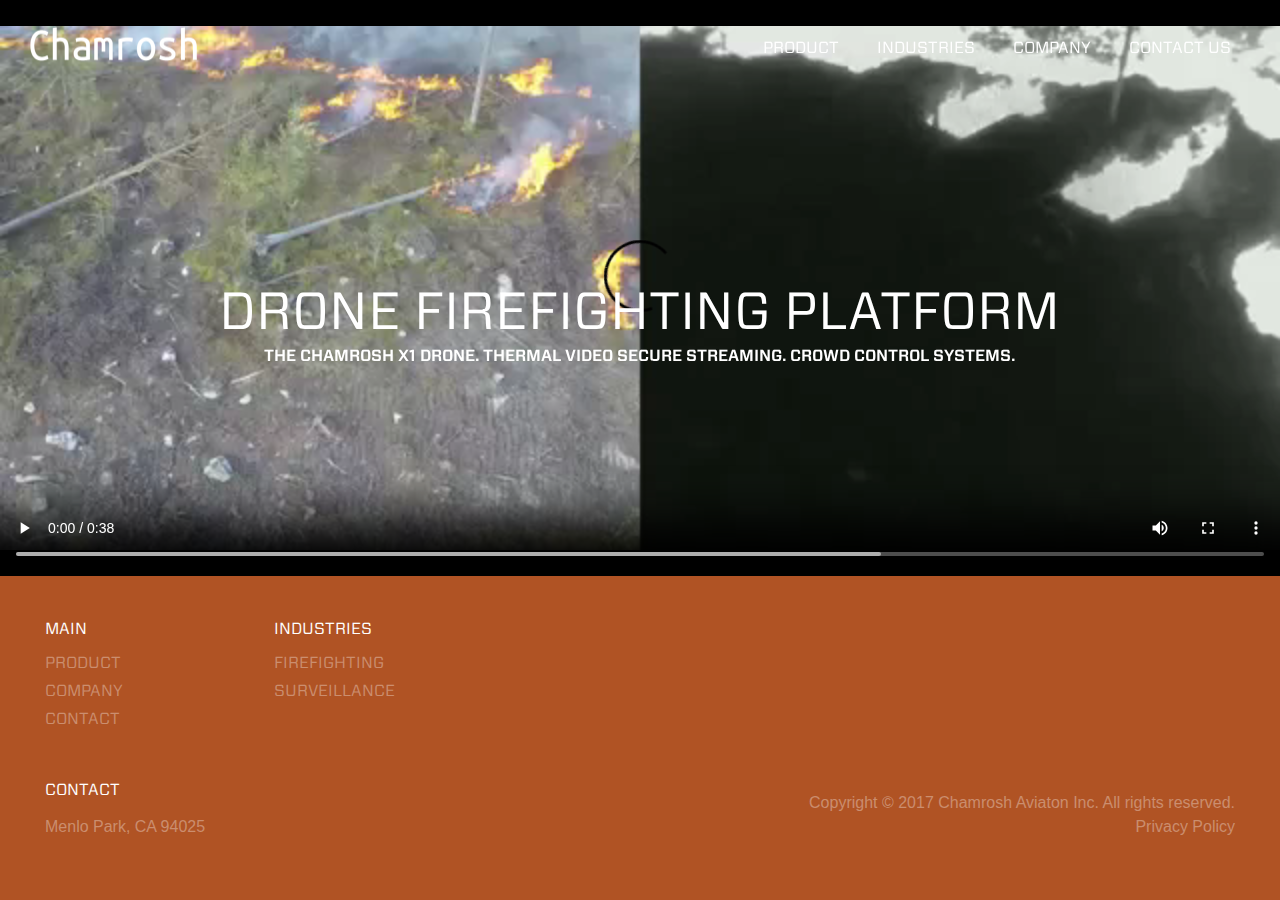
==== firefighting.html @ 36bedeb4 "added new pages" ====
<!DOCTYPE html>

<html class="" lang="en"><head><meta http-equiv="Content-Type" content="text/html; charset=UTF-8">


    <meta http-equiv="x-ua-compatible" content="ie=edge">
    <meta name="viewport" content="width=device-width, initial-scale=1.0">
    <!-- BEGIN SEOmatic rendered SEO Meta -->

    <title>Chamrosh Aviation</title>

    <!-- Standard SEO -->


    <meta name="referrer" content="always">
    <meta name="robots" content="all">
    <meta name="description" content="Chamrosh Aviation is creating leading drone systems and autonomous platforms.">
    <meta name="generator" content="SEOmatic">
    <link rel="canonical" href="http://chamrosh.io/">
    <meta name="geo.region" content="CA">
    <meta name="geo.placename" content="Chamrosh">

    <!-- Dublin Core basic info -->

    <meta name="dcterms.Identifier" content="http://chamrosh.io/">
    <meta name="dcterms.Format" content="text/html">
    <meta name="dcterms.Relation" content="Chamrosh">
    <meta name="dcterms.Language" content="en">
    <meta name="dcterms.Publisher" content="Chamrosh">
    <meta name="dcterms.Type" content="text/html">
    <meta name="dcterms.Coverage" content="http://chamrosh.io/">
    <meta name="dcterms.Rights" content="Copyright ©2017 Chamrosh.">
    <meta name="dcterms.Title" content="Chamrosh Aviation">
    <meta name="dcterms.Subject" content="">
    <meta name="dcterms.Contributor" content="Chamrosh">
    <meta name="dcterms.Date" content="2017-04-12">
    <meta name="dcterms.Description" content="Chamrosh Aviation is creating leading drone systems and autonomous platforms.">

    <!-- Facebook OpenGraph -->

    <meta property="fb:profile_id" content="">
    <meta property="og:type" content="website">
    <meta property="og:locale" content="en_us">
    <meta property="og:url" content="http://chamrosh.io/">
    <meta property="og:title" content="Chamrosh Aviation">
    <meta property="og:description" content="Chamrosh Aviation is creating leading drone systems and autonomous platforms.">
    <meta property="og:site_name" content="Chamrosh">
    <!-- <meta property="og:see_also" content="https://twitter.com/chamrosh">  add social media content -->

    <!-- Twitter Card -->
    <meta name="twitter:card" content="summary">
    <meta name="twitter:site" content="@chamroshaviation">
    <meta name="twitter:title" content="Chamrosh Aviation">
    <meta name="twitter:description" content="Chamrosh Aviation is creating leading drone systems and autonomous platforms.">




    <!-- END SEOmatic rendered SEO Meta -->
    <title>Chamrosh Aviation</title>
    <link rel="home" href="http://chamrosh.io/">
    <link rel="stylesheet" type="text/css" href="src/fonts.css">
    <link rel="stylesheet" href="src/site.css">




<body class="page-" cz-shortcut-listen="true" data-whatinput="mouse">
<div id="container" class="row">
    <div class="off-canvas-wrapper">
        <div class="off-canvas-wrapper-inner" data-off-canvas-wrapper="">

            <div class="off-canvas position-right" id="sidemenu" data-off-canvas="rfrmo5-off-canvas" data-position="right" aria-hidden="true">

                <button class="close-button" aria-label="Close menu" type="button" data-close="">
                    <span aria-hidden="true">×</span>
                </button>
                <ul class="vertical menu">
                    <li>
                        <a href="product.html">Product</a>
                    </li>
                    <li>
                        <a href="#">Industries</a>
                        <ul class="nested vertical menu">
                            <li>
                                <a href="firefighting.html">Firefighting</a>
                            </li>
                            <li>
                                <a href="#">Surveillance</a>
                            </li>
                        </ul>
                    </li>
                    <li>
                        <a href="#">Company</a>
                        <ul class="nested vertical menu">
                            <li>
                                <a href="team.html">Team</a>
                            </li>
                        </ul>
                    </li>
                    <li>
                        <a href="#">Contact Us</a>
                    </li>
                </ul>
            </div>

            <div class="off-canvas-content" data-off-canvas-content="">
                <div style="width: 100%; height: 576px; position: absolute; background-color: black" >
                    <video width="100%" height="100%" autoplay loop controls>
                        <source src="Pictures/forestvid.webm" type="video/webm">
                        Your browser does not support the video tag.
                    </video>
                </div>
                <header class="small-12 columns" style="">
                    <div id="topbar" class="row medium-collapse align-middle">
                        <div class="columns shrink">
                            <h1><a href="index.html">Chamrosh</a></h1>
                        </div>
                        <div class="columns">
                            <ul id="mainnav" class="horizontal menu align-right">
                                <li class="2 ">
                                    <a href="product.html">Product</a>
                                </li>
                                <li class="2 submenu">
                                    <a href="#">Industries</a>
                                    <ul class="dropdown menu vertical">
                                        <li class="2">
                                            <a href="firefighting.html">Firefighting</a>
                                        </li>
                                        <li class="2">
                                            <a href="#">Surveillance</a>
                                        </li>
                                    </ul>
                                </li>
                                <li class="2 submenu">
                                    <a href="#">Company</a>
                                    <ul class="dropdown menu vertical">
                                        <li class="2">
                                            <a href="team.html">Team</a>
                                        </li>
                                    </ul>
                                </li>
                                <li class="2">
                                    <a href="#">Contact Us</a>
                                </li>
                            </ul>
                            <button id="sidemenu-toggle" class="menu-icon float-right" data-open="sidemenu" type="button" aria-expanded="false" aria-controls="sidemenu"></button>
                        </div>
                    </div>
                    <div id="masthead" class="row align-middle home">
                        <div class="large-10 large-offset-1 columns">
                            <h2 class="text-center">Drone Firefighting Platform</h2>
                            <p class="text-center">The Chamrosh X1 Drone. Thermal Video Secure Streaming. Crowd Control Systems.</p>

                        </div>
                    </div>
                </header>


                <footer class="row small-12 columns" style="background-color: #B05324 !important">
                    <div class="row align-justify">
                        <div class="columns large-9 medium-12 small-12">
                            <div class="row">

                                <ul class="navcolumn large-3 medium-4 small-12 columns"><li>Main</li>
                                    <ul>
                                        <li><a href="product.html">Product</a>
                                        </li>
                                        <li><a href="team.html">Company</a>
                                        </li>
                                        <li><a href="#">Contact</a>
                                        </li>
                                    </ul>
                                </ul>
                                <ul class="navcolumn large-3 medium-4 small-12 columns"><li>Industries</li>
                                    <ul>

                                        <li><a href="#">Firefighting</a>
                                        </li>
                                        <li><a href="#">Surveillance</a>
                                        </li>
                                    </ul>
                                </ul>
                            </div>
                        </div>
                    </div>
                    <div class="row rowbottom align-justify">
                        <div class="columns large-6 medium-12 small-12">
                            <h4>Contact</h4>
                            <p>Menlo Park, CA 94025<br>
                            </p></div>
                        <div class="columns large-6 medium-12 small-12 align-self-bottom">
                            <p class="copyright">Copyright © 2017 Chamrosh Aviaton Inc. All rights reserved.</p>
                            <p class="privacy"><a href="#">Privacy Policy</a></p>
                        </div>
                    </div>
                </footer>
                <div class="js-off-canvas-exit"></div></div>

        </div>
    </div>
</div>

<script src="src/site-min.js"></script><div class="full reveal videomodal without-overlay" id="video-home" data-reveal="ln15yv-reveal" role="dialog" aria-hidden="true" data-yeti-box="video-home" data-resize="video-home" data-events="resize" style="top: 0px; left: 0px; margin: 0px;">
    <div class="flex-video widescreen">
        <iframe src="src/saved_resource.html" frameborder="0" allowfullscreen="true" allowscriptaccess="true" width="560" height="315" class="hdvideo"></iframe>
    </div>
    <button class="close-button" data-close="" aria-label="Close reveal" type="button">
        <span aria-hidden="true">×</span>
    </button>
</div>
<script>
    $(document).ready(function(){
        $('.flexslider')
                .fitVids()
                .flexslider({
                    animation: "slide",
                    smoothHeight: true
                });
    });
</script>
---- src/fonts.css ----
/*
	Copyright (C) 2011-2016 Hoefler & Co.
	This software is the property of Hoefler & Co. (H&Co).
	Your right to access and use this software is subject to the
	applicable License Agreement, or Terms of Service, that exists
	between you and H&Co. If no such agreement exists, you may not
	access or use this software for any purpose.
	This software may only be hosted at the locations specified in
	the applicable License Agreement or Terms of Service, and only
	for the purposes expressly set forth therein. You may not copy,
	modify, convert, create derivative works from or distribute this
	software in any way, or make it accessible to any third party,
	without first obtaining the written permission of H&Co.
	For more information, please visit us at http://typography.com.
	284584-105489-20160615
*/

@font-face{ font-family: "Forza SSm A"; src: url([data-uri]); font-weight:300; font-style:normal; } @font-face{ font-family: "Forza SSm B"; src: url([data-uri]); font-weight:300; font-style:normal; } @font-face{ font-family: "Forza SSm A"; src: url([data-uri]); font-weight:300; font-style:italic; } @font-face{ font-family: "Forza SSm B"; src: url([data-uri]); font-weight:300; font-style:italic; } @font-face{ font-family: "Forza SSm A"; src: url([data-uri]); font-weight:400; font-style:normal; } @font-face{ font-family: "Forza SSm B"; src: url([data-uri]); font-weight:400; font-style:normal; } @font-face{ font-family: "Forza SSm A"; src: url([data-uri]); font-weight:400; font-style:italic; } @font-face{ font-family: "Forza SSm B"; src: url([data-uri]); font-weight:400; font-style:italic; } @font-face{ font-family: "Forza SSm A"; src: url([data-uri]); font-weight:700; font-style:normal; } @font-face{ font-family: "Forza SSm B"; src: url([data-uri]); font-weight:700; font-style:normal; } @font-face{ font-family: "Forza SSm A"; src: url([data-uri]); font-weight:700; font-style:italic; } @font-face{ font-family: "Forza SSm B"; src: url([data-uri]); font-weight:700; font-style:italic; }
---- src/site.css ----
@charset "UTF-8";


/*
 * jQuery FlexSlider v2.6.3
 * http://www.woothemes.com/flexslider/
 *
 * Copyright 2012 WooThemes
 * Free to use under the GPLv2 and later license.
 * http://www.gnu.org/licenses/gpl-2.0.html
 *
 * Contributing author: Tyler Smith (@mbmufffin)
 *
 */
/* ====================================================================================================================
 * FONT-FACE
 * ====================================================================================================================*/
@font-face {
  font-family: 'flexslider-icon';
  src: url('../fonts/flexslider-icon.eot');
  src: url('../fonts/flexslider-icon.eot?#iefix') format('embedded-opentype'), url('../fonts/flexslider-icon.woff') format('woff'), url('../fonts/flexslider-icon.ttf') format('truetype'), url('../fonts/flexslider-icon.svg#flexslider-icon') format('svg');
  font-weight: normal;
  font-style: normal;
}
/* ====================================================================================================================
 * RESETS
 * ====================================================================================================================*/
.flex-container a:hover,
.flex-slider a:hover {
  outline: none;
}
.slides,
.slides > li,
.flex-control-nav,
.flex-direction-nav {
  margin: 0;
  padding: 0;
  list-style: none;
}
.flex-pauseplay span {
  text-transform: capitalize;
}
/* ====================================================================================================================
 * BASE STYLES
 * ====================================================================================================================*/
.flexslider {
  margin: 0;
  padding: 0;
}
.flexslider .slides > li {
  display: none;
  -webkit-backface-visibility: hidden;
  position:relative;
}
.flexslider .slides img {
  width: 100%;
  display: block;
}
.flexslider .slides:after {
  content: "\0020";
  display: block;
  clear: both;
  visibility: hidden;
  line-height: 0;
  height: 0;
}
html[xmlns] .flexslider .slides {
  display: block;
}
* html .flexslider .slides {
  height: 1%;
}
.no-js .flexslider .slides > li:first-child {
  display: block;
}
/* ====================================================================================================================
 * DEFAULT THEME
 * ====================================================================================================================*/
.flexslider {
  width:100%;
  position: relative;
  zoom: 1;
}
.flexslider .slides {
  zoom: 1;
}
.flexslider .slides img {
  height: auto;
  -moz-user-select: none;
}
.flex-viewport {
  max-height: 2000px;
  -webkit-transition: all 1s ease;
  -moz-transition: all 1s ease;
  -ms-transition: all 1s ease;
  -o-transition: all 1s ease;
  transition: all 1s ease;
}
.loading .flex-viewport {
  max-height: 300px;
}
.carousel li {
  margin-right: 5px;
}
.flex-direction-nav {
  *height: 0;
}
.flex-direction-nav a {
  text-decoration: none;
  display: block;
  width: 40px;
  height: 40px;
  margin: -20px 0 0;
  position: absolute;
  top: 50%;
  z-index: 10;
  overflow: hidden;
  opacity: 0;
  cursor: pointer;
  color: rgba(0, 0, 0, 0.8);
  text-shadow: 1px 1px 0 rgba(255, 255, 255, 0.3);
  -webkit-transition: all 0.3s ease-in-out;
  -moz-transition: all 0.3s ease-in-out;
  -ms-transition: all 0.3s ease-in-out;
  -o-transition: all 0.3s ease-in-out;
  transition: all 0.3s ease-in-out;
  padding:3px 0 0;
}
.flex-direction-nav a:before {
  font-family: "flexslider-icon";
  font-size: 40px;
  display: inline-block;
  content: '\f001';
  color: rgba(0, 0, 0, 0.8);
  text-shadow: 1px 1px 0 rgba(255, 255, 255, 0.3);
}
.flex-direction-nav a.flex-next:before {
  content: '\f002';
}
.flex-direction-nav .flex-prev {
  left:10px;
}
.flex-direction-nav .flex-next {
  right:10px;
  text-align: right;
}
.flexslider:hover .flex-direction-nav .flex-prev {
  opacity: 0.7;
  left: 10px;
}
.flexslider:hover .flex-direction-nav .flex-prev:hover {
  opacity: 1;
}
.flexslider:hover .flex-direction-nav .flex-next {
  opacity: 0.7;
  right: 10px;
}
.flexslider:hover .flex-direction-nav .flex-next:hover {
  opacity: 1;
}
.flex-direction-nav .flex-disabled {
  opacity: 0!important;
  filter: alpha(opacity=0);
  cursor: default;
  z-index: -1;
}
.flex-pauseplay a {
  display: block;
  width: 20px;
  height: 20px;
  position: absolute;
  bottom: 5px;
  left: 10px;
  opacity: 0.8;
  z-index: 10;
  overflow: hidden;
  cursor: pointer;
  color: #000;
}
.flex-pauseplay a:before {
  font-family: "flexslider-icon";
  font-size: 20px;
  display: inline-block;
  content: '\f004';
}
.flex-pauseplay a:hover {
  opacity: 1;
}
.flex-pauseplay a.flex-play:before {
  content: '\f003';
}
.flex-control-nav {
  width: 100%;
  position: absolute;
  bottom: -40px;
  text-align: center;
}
.flex-control-nav li {
  margin: 0 6px;
  display: inline-block;
  zoom: 1;
  *display: inline;
}
.flex-control-paging li a {
  width: 11px;
  height: 11px;
  display: block;
  background: #666;
  background: rgba(0, 0, 0, 0.5);
  cursor: pointer;
  text-indent: -9999px;
  -webkit-box-shadow: inset 0 0 3px rgba(0, 0, 0, 0.3);
  -moz-box-shadow: inset 0 0 3px rgba(0, 0, 0, 0.3);
  -o-box-shadow: inset 0 0 3px rgba(0, 0, 0, 0.3);
  box-shadow: inset 0 0 3px rgba(0, 0, 0, 0.3);
  -webkit-border-radius: 20px;
  -moz-border-radius: 20px;
  border-radius: 20px;
}
.flex-control-paging li a:hover {
  background: #333;
  background: rgba(0, 0, 0, 0.7);
}
.flex-control-paging li a.flex-active {
  background: #000;
  background: rgba(0, 0, 0, 0.9);
  cursor: default;
}
.flex-control-thumbs {
  margin: 5px 0 0;
  position: static;
  overflow: hidden;
}
.flex-control-thumbs li {
  width: 25%;
  float: left;
  margin: 0;
}
.flex-control-thumbs img {
  width: 100%;
  height: auto;
  display: block;
  opacity: .7;
  cursor: pointer;
  -moz-user-select: none;
  -webkit-transition: all 1s ease;
  -moz-transition: all 1s ease;
  -ms-transition: all 1s ease;
  -o-transition: all 1s ease;
  transition: all 1s ease;
}
.flex-control-thumbs img:hover {
  opacity: 1;
}
.flex-control-thumbs .flex-active {
  opacity: 1;
  cursor: default;
}
/* ====================================================================================================================
 * RESPONSIVE
 * ====================================================================================================================*/
@media screen and (max-width: 860px) {
  .flex-direction-nav .flex-prev {
    opacity: 1;
    left: 10px;
  }
  .flex-direction-nav .flex-next {
    opacity: 1;
    right: 10px;
  }
}



/** Foundation for Sites by ZURB Version 6.2.3 foundation.zurb.com Licensed under MIT Open Source */
/*! normalize.css v3.0.3 | MIT License | github.com/necolas/normalize.css */
/** 1. Set default font family to sans-serif. 2. Prevent iOS and IE text size adjust after device orientation change, without disabling user zoom. */
html { font-family: sans-serif; /* 1 */ -ms-text-size-adjust: 100%; /* 2 */ -webkit-text-size-adjust: 100%; /* 2 */ }

/** Remove default margin. */
body { margin: 0; }

/* HTML5 display definitions ========================================================================== */
/** Correct `block` display not defined for any HTML5 element in IE 8/9. Correct `block` display not defined for `details` or `summary` in IE 10/11 and Firefox. Correct `block` display not defined for `main` in IE 11. */
article, aside, details, figcaption, figure, footer, header, hgroup, main, menu, nav, section, summary { display: block; }

/** 1. Correct `inline-block` display not defined in IE 8/9. 2. Normalize vertical alignment of `progress` in Chrome, Firefox, and Opera. */
audio, canvas, progress, video { display: inline-block; /* 1 */ vertical-align: baseline; /* 2 */ }

/** Prevent modern browsers from displaying `audio` without controls. Remove excess height in iOS 5 devices. */
audio:not([controls]) { display: none; height: 0; }

/** Address `[hidden]` styling not present in IE 8/9/10. Hide the `template` element in IE 8/9/10/11, Safari, and Firefox < 22. */
[hidden], template { display: none; }

/* Links ========================================================================== */
/** Remove the gray background color from active links in IE 10. */
a { background-color: transparent; }

/** Improve readability of focused elements when they are also in an active/hover state. */
a:active, a:hover { outline: 0; }

/* Text-level semantics ========================================================================== */
/** Address styling not present in IE 8/9/10/11, Safari, and Chrome. */
abbr[title] { border-bottom: 1px dotted; }

/** Address style set to `bolder` in Firefox 4+, Safari, and Chrome. */
b, strong { font-weight: bold; }

/** Address styling not present in Safari and Chrome. */
dfn { font-style: italic; }

/** Address variable `h1` font-size and margin within `section` and `article` contexts in Firefox 4+, Safari, and Chrome. */
h1 { font-size: 2em; margin: 0.67em 0; }

/** Address styling not present in IE 8/9. */
mark { background: #ff0; color: #000; }

/** Address inconsistent and variable font size in all browsers. */
small { font-size: 80%; }

/** Prevent `sub` and `sup` affecting `line-height` in all browsers. */
sub, sup { font-size: 75%; line-height: 0; position: relative; vertical-align: baseline; }

sup { top: -0.5em; }

sub { bottom: -0.25em; }

/* Embedded content ========================================================================== */
/** Remove border when inside `a` element in IE 8/9/10. */
img { border: 0; }

/** Correct overflow not hidden in IE 9/10/11. */
svg:not(:root) { overflow: hidden; }

/* Grouping content ========================================================================== */
/** Address margin not present in IE 8/9 and Safari. */
figure { margin: 1em 40px; }

/** Address differences between Firefox and other browsers. */
hr { box-sizing: content-box; height: 0; }

/** Contain overflow in all browsers. */
pre { overflow: auto; }

/** Address odd `em`-unit font size rendering in all browsers. */
code, kbd, pre, samp { font-family: monospace, monospace; font-size: 1em; }

/* Forms ========================================================================== */
/** Known limitation: by default, Chrome and Safari on OS X allow very limited styling of `select`, unless a `border` property is set. */
/** 1. Correct color not being inherited. Known issue: affects color of disabled elements. 2. Correct font properties not being inherited. 3. Address margins set differently in Firefox 4+, Safari, and Chrome. */
button, input, optgroup, select, textarea { color: inherit; /* 1 */ font: inherit; /* 2 */ margin: 0; /* 3 */ }

/** Address `overflow` set to `hidden` in IE 8/9/10/11. */
button { overflow: visible; }

/** Address inconsistent `text-transform` inheritance for `button` and `select`. All other form control elements do not inherit `text-transform` values. Correct `button` style inheritance in Firefox, IE 8/9/10/11, and Opera. Correct `select` style inheritance in Firefox. */
button, select { text-transform: none; }

/** 1. Avoid the WebKit bug in Android 4.0.* where (2) destroys native `audio` and `video` controls. 2. Correct inability to style clickable `input` types in iOS. 3. Improve usability and consistency of cursor style between image-type `input` and others. */
button, html input[type="button"], input[type="reset"], input[type="submit"] { -webkit-appearance: button; /* 2 */ cursor: pointer; /* 3 */ }

/** Re-set default cursor for disabled elements. */
button[disabled], html input[disabled] { cursor: not-allowed; }

/** Remove inner padding and border in Firefox 4+. */
button::-moz-focus-inner, input::-moz-focus-inner { border: 0; padding: 0; }

/** Address Firefox 4+ setting `line-height` on `input` using `!important` in the UA stylesheet. */
input { line-height: normal; }

/** It's recommended that you don't attempt to style these elements. Firefox's implementation doesn't respect box-sizing, padding, or width.  1. Address box sizing set to `content-box` in IE 8/9/10. 2. Remove excess padding in IE 8/9/10. */
input[type="checkbox"], input[type="radio"] { box-sizing: border-box; /* 1 */ padding: 0; /* 2 */ }

/** Fix the cursor style for Chrome's increment/decrement buttons. For certain `font-size` values of the `input`, it causes the cursor style of the decrement button to change from `default` to `text`. */
input[type="number"]::-webkit-inner-spin-button, input[type="number"]::-webkit-outer-spin-button { height: auto; }

/** 1. Address `appearance` set to `searchfield` in Safari and Chrome. 2. Address `box-sizing` set to `border-box` in Safari and Chrome. */
input[type="search"] { -webkit-appearance: textfield; /* 1 */ box-sizing: content-box; /* 2 */ }

/** Remove inner padding and search cancel button in Safari and Chrome on OS X. Safari (but not Chrome) clips the cancel button when the search input has padding (and `textfield` appearance). */
input[type="search"]::-webkit-search-cancel-button, input[type="search"]::-webkit-search-decoration { -webkit-appearance: none; }

/** Define consistent border, margin, and padding. [NOTE] We don't enable this ruleset in Foundation, because we want the <fieldset> element to have plain styling. */
/* fieldset { border: 1px solid #c0c0c0; margin: 0 2px; padding: 0.35em 0.625em 0.75em; } */
/** 1. Correct `color` not being inherited in IE 8/9/10/11. 2. Remove padding so people aren't caught out if they zero out fieldsets. */
legend { border: 0; /* 1 */ padding: 0; /* 2 */ }

/** Remove default vertical scrollbar in IE 8/9/10/11. */
textarea { overflow: auto; }

/** Don't inherit the `font-weight` (applied by a rule above). NOTE: the default cannot safely be changed in Chrome and Safari on OS X. */
optgroup { font-weight: bold; }

/* Tables ========================================================================== */
/** Remove most spacing between table cells. */
table { border-collapse: collapse; border-spacing: 0; }

td, th { padding: 0; }

.foundation-mq { font-family: "small=0em&medium=40em&large=64em&xlarge=75em&xxlarge=90em"; }

html { font-size: 100%; box-sizing: border-box; }

*, *::before, *::after { box-sizing: inherit; }

body { padding: 0; margin: 0; font-family: "Helvetica Neue", Helvetica, Roboto, Arial, sans-serif; font-weight: normal; line-height: 1.5; color: #0a0a0a; background: #fefefe; -webkit-font-smoothing: antialiased; -moz-osx-font-smoothing: grayscale; }

img { max-width: 100%; height: auto; -ms-interpolation-mode: bicubic; display: inline-block; vertical-align: middle; }

textarea { height: auto; min-height: 50px; border-radius: 0; }

select { width: 100%; border-radius: 0; }

#map_canvas img, #map_canvas embed, #map_canvas object, .map_canvas img, .map_canvas embed, .map_canvas object, .mqa-display img, .mqa-display embed, .mqa-display object { max-width: none !important; }

button { -webkit-appearance: none; -moz-appearance: none; background: transparent; padding: 0; border: 0; border-radius: 0; line-height: 1; }

[data-whatinput='mouse'] button { outline: 0; }

.is-visible { display: block !important; }

.is-hidden { display: none !important; }

div, dl, dt, dd, ul, ol, li, h1, h2, h3, h4, h5, h6, pre, form, p, blockquote, th, td { margin: 0; padding: 0; }

p { font-size: inherit; line-height: 1.6; margin-bottom: 1rem; text-rendering: optimizeLegibility; }

em, i { font-style: italic; line-height: inherit; }

strong, b { font-weight: bold; line-height: inherit; }

small { font-size: 80%; line-height: inherit; }

h1, h2, h3, h4, h5, h6 { font-family: "Helvetica Neue", Helvetica, Roboto, Arial, sans-serif; font-weight: normal; font-style: normal; color: inherit; text-rendering: optimizeLegibility; margin-top: 0; margin-bottom: 0.5rem; line-height: 1.4; }

h1 small, h2 small, h3 small, h4 small, h5 small, h6 small { color: #cacaca; line-height: 0; }

h1 { font-size: 1.5rem; }

h2 { font-size: 1.25rem; }

h3 { font-size: 1.1875rem; }

h4 { font-size: 1.125rem; }

h5 { font-size: 1.0625rem; }

h6 { font-size: 1rem; }

@media screen and (min-width: 40em) { h1 { font-size: 3rem; }
  h2 { font-size: 2.5rem; }
  h3 { font-size: 1.9375rem; }
  h4 { font-size: 1.5625rem; }
  h5 { font-size: 1.25rem; }
  h6 { font-size: 1rem; } }
a { color: #2ba6cb; text-decoration: none; line-height: inherit; cursor: pointer; }

a:hover, a:focus { color: #258faf; }

a img { border: 0; }

hr { max-width: 62.5rem; height: 0; border-right: 0; border-top: 0; border-bottom: 1px solid #cacaca; border-left: 0; margin: 1.25rem auto; clear: both; }

ul, ol, dl { line-height: 1.6; margin-bottom: 1rem; list-style-position: outside; }

li { font-size: inherit; }

ul { list-style-type: disc; margin-left: 1.25rem; }

ol { margin-left: 1.25rem; }

ul ul, ol ul, ul ol, ol ol { margin-left: 1.25rem; margin-bottom: 0; }

dl { margin-bottom: 1rem; }

dl dt { margin-bottom: 0.3rem; font-weight: bold; }

blockquote { margin: 0 0 1rem; padding: 0.5625rem 1.25rem 0 1.1875rem; border-left: 1px solid #cacaca; }

blockquote, blockquote p { line-height: 1.6; color: #8a8a8a; }

cite { display: block; font-size: 0.8125rem; color: #8a8a8a; }

cite:before { content: '\2014 \0020'; }

abbr { color: #0a0a0a; cursor: help; border-bottom: 1px dotted #0a0a0a; }

code { font-family: Consolas, "Liberation Mono", Courier, monospace; font-weight: normal; color: #0a0a0a; background-color: #e6e6e6; border: 1px solid #cacaca; padding: 0.125rem 0.3125rem 0.0625rem; }

kbd { padding: 0.125rem 0.25rem 0; margin: 0; background-color: #e6e6e6; color: #0a0a0a; font-family: Consolas, "Liberation Mono", Courier, monospace; border-radius: 0; }

.subheader { margin-top: 0.2rem; margin-bottom: 0.5rem; font-weight: normal; line-height: 1.4; color: #8a8a8a; }

.lead { font-size: 125%; line-height: 1.6; }

.stat { font-size: 2.5rem; line-height: 1; }

p + .stat { margin-top: -1rem; }

.no-bullet { margin-left: 0; list-style: none; }

.text-left { text-align: left; }

.text-right { text-align: right; }

.text-center { text-align: center; }

.text-justify { text-align: justify; }

@media screen and (min-width: 40em) { .medium-text-left { text-align: left; }
  .medium-text-right { text-align: right; }
  .medium-text-center { text-align: center; }
  .medium-text-justify { text-align: justify; } }
@media screen and (min-width: 64em) { .large-text-left { text-align: left; }
  .large-text-right { text-align: right; }
  .large-text-center { text-align: center; }
  .large-text-justify { text-align: justify; } }
.show-for-print { display: none !important; }

@media print { * { background: transparent !important; color: black !important; box-shadow: none !important; text-shadow: none !important; }
  .show-for-print { display: block !important; }
  .hide-for-print { display: none !important; }
  table.show-for-print { display: table !important; }
  thead.show-for-print { display: table-header-group !important; }
  tbody.show-for-print { display: table-row-group !important; }
  tr.show-for-print { display: table-row !important; }
  td.show-for-print { display: table-cell !important; }
  th.show-for-print { display: table-cell !important; }
  a, a:visited { text-decoration: underline; }
  a[href]:after { content: " (" attr(href) ")"; }
  .ir a:after, a[href^='javascript:']:after, a[href^='#']:after { content: ''; }
  abbr[title]:after { content: " (" attr(title) ")"; }
  pre, blockquote { border: 1px solid #8a8a8a; page-break-inside: avoid; }
  thead { display: table-header-group; }
  tr, img { page-break-inside: avoid; }
  img { max-width: 100% !important; }
  @page { margin: 0.5cm; }
  p, h2, h3 { orphans: 3; widows: 3; }
  h2, h3 { page-break-after: avoid; } }
[type='text'], [type='password'], [type='date'], [type='datetime'], [type='datetime-local'], [type='month'], [type='week'], [type='email'], [type='number'], [type='search'], [type='tel'], [type='time'], [type='url'], [type='color'], textarea { display: block; box-sizing: border-box; width: 100%; height: 2.4375rem; padding: 0.5rem; border: 1px solid #cacaca; margin: 0 0 1rem; font-family: inherit; font-size: 1rem; color: #0a0a0a; background-color: #fefefe; box-shadow: inset 0 1px 2px rgba(10, 10, 10, 0.1); border-radius: 0; -webkit-transition: box-shadow 0.5s, border-color 0.25s ease-in-out; transition: box-shadow 0.5s, border-color 0.25s ease-in-out; -webkit-appearance: none; -moz-appearance: none; }

[type='text']:focus, [type='password']:focus, [type='date']:focus, [type='datetime']:focus, [type='datetime-local']:focus, [type='month']:focus, [type='week']:focus, [type='email']:focus, [type='number']:focus, [type='search']:focus, [type='tel']:focus, [type='time']:focus, [type='url']:focus, [type='color']:focus, textarea:focus { border: 1px solid #8a8a8a; background-color: #fefefe; outline: none; box-shadow: 0 0 5px #cacaca; -webkit-transition: box-shadow 0.5s, border-color 0.25s ease-in-out; transition: box-shadow 0.5s, border-color 0.25s ease-in-out; }

textarea { max-width: 100%; }

textarea[rows] { height: auto; }

input::-webkit-input-placeholder, textarea::-webkit-input-placeholder { color: #cacaca; }

input::-moz-placeholder, textarea::-moz-placeholder { color: #cacaca; }

input:-ms-input-placeholder, textarea:-ms-input-placeholder { color: #cacaca; }

input::placeholder, textarea::placeholder { color: #cacaca; }

input:disabled, input[readonly], textarea:disabled, textarea[readonly] { background-color: #e6e6e6; cursor: not-allowed; }

[type='submit'], [type='button'] { border-radius: 0; -webkit-appearance: none; -moz-appearance: none; }

input[type='search'] { box-sizing: border-box; }

[type='file'], [type='checkbox'], [type='radio'] { margin: 0 0 1rem; }

[type='checkbox'] + label, [type='radio'] + label { display: inline-block; margin-left: 0.5rem; margin-right: 1rem; margin-bottom: 0; vertical-align: baseline; }

[type='checkbox'] + label[for], [type='radio'] + label[for] { cursor: pointer; }

label > [type='checkbox'], label > [type='radio'] { margin-right: 0.5rem; }

[type='file'] { width: 100%; }

label { display: block; margin: 0; font-size: 0.875rem; font-weight: normal; line-height: 1.8; color: #0a0a0a; }

label.middle { margin: 0 0 1rem; padding: 0.5625rem 0; }

.help-text { margin-top: -0.5rem; font-size: 0.8125rem; font-style: italic; color: #0a0a0a; }

.input-group { display: -ms-flexbox; display: -webkit-box; display: flex; width: 100%; margin-bottom: 1rem; -ms-flex-align: stretch; -webkit-box-align: stretch; align-items: stretch; }

.input-group > :first-child { border-radius: 0 0 0 0; }

.input-group > :last-child > * { border-radius: 0 0 0 0; }

.input-group-label, .input-group-field, .input-group-button { margin: 0; white-space: nowrap; }

.input-group-label { text-align: center; padding: 0 1rem; background: #e6e6e6; color: #0a0a0a; border: 1px solid #cacaca; white-space: nowrap; -ms-flex: 0 0 auto; -webkit-box-flex: 0; flex: 0 0 auto; display: -ms-flexbox; display: -webkit-box; display: flex; -ms-flex-align: center; -webkit-box-align: center; align-items: center; }

.input-group-label:first-child { border-right: 0; }

.input-group-label:last-child { border-left: 0; }

.input-group-field { border-radius: 0; -ms-flex: 1 1 0px; -webkit-box-flex: 1; flex: 1 1 0px; width: auto; height: auto; }

.input-group-button { padding-top: 0; padding-bottom: 0; text-align: center; -ms-flex: 0 0 auto; -webkit-box-flex: 0; flex: 0 0 auto; }

.input-group-button a, .input-group-button input, .input-group-button button { margin: 0; }

.input-group .input-group-button { display: table-cell; }

fieldset { border: 0; padding: 0; margin: 0; }

legend { margin-bottom: 0.5rem; max-width: 100%; }

.fieldset { border: 1px solid #cacaca; padding: 1.25rem; margin: 1.125rem 0; }

.fieldset legend { background: #fefefe; padding: 0 0.1875rem; margin: 0; margin-left: -0.1875rem; }

select { height: 2.4375rem; padding: 0.5rem; border: 1px solid #cacaca; margin: 0 0 1rem; font-size: 1rem; font-family: inherit; line-height: normal; color: #0a0a0a; background-color: #fefefe; border-radius: 0; -webkit-appearance: none; -moz-appearance: none; background-image: url("data:image/svg+xml;utf8,<svg xmlns='http://www.w3.org/2000/svg' version='1.1' width='32' height='24' viewBox='0 0 32 24'><polygon points='0,0 32,0 16,24' style='fill: rgb%28138, 138, 138%29'></polygon></svg>"); background-size: 9px 6px; background-position: right -1rem center; background-origin: content-box; background-repeat: no-repeat; padding-right: 1.5rem; }

@media screen and (min-width: 0\0) { select { background-image: url("[data-uri]"); } }
select:disabled { background-color: #e6e6e6; cursor: not-allowed; }

select::-ms-expand { display: none; }

select[multiple] { height: auto; background-image: none; }

.is-invalid-input:not(:focus) { background-color: rgba(198, 15, 19, 0.1); border-color: #c60f13; }

.is-invalid-label { color: #c60f13; }

.form-error { display: none; margin-top: -0.5rem; margin-bottom: 1rem; font-size: 0.75rem; font-weight: bold; color: #c60f13; }

.form-error.is-visible { display: block; }

.float-left { float: left !important; }

.float-right { float: right !important; }

.float-center { display: block; margin-left: auto; margin-right: auto; }

.clearfix::before, .clearfix::after { content: ' '; display: table; -ms-flex-preferred-size: 0; flex-basis: 0; -ms-flex-order: 1; -webkit-box-ordinal-group: 2; order: 1; }

.clearfix::after { clear: both; }

.hide { display: none !important; }

.invisible { visibility: hidden; }

@media screen and (max-width: 39.9375em) { .hide-for-small-only { display: none !important; } }
@media screen and (max-width: 0em), screen and (min-width: 40em) { .show-for-small-only { display: none !important; } }
@media screen and (min-width: 40em) { .hide-for-medium { display: none !important; } }
@media screen and (max-width: 39.9375em) { .show-for-medium { display: none !important; } }
@media screen and (min-width: 40em) and (max-width: 63.9375em) { .hide-for-medium-only { display: none !important; } }
@media screen and (max-width: 39.9375em), screen and (min-width: 64em) { .show-for-medium-only { display: none !important; } }
@media screen and (min-width: 64em) { .hide-for-large { display: none !important; } }
@media screen and (max-width: 63.9375em) { .show-for-large { display: none !important; } }
@media screen and (min-width: 64em) and (max-width: 74.9375em) { .hide-for-large-only { display: none !important; } }
@media screen and (max-width: 63.9375em), screen and (min-width: 75em) { .show-for-large-only { display: none !important; } }
.show-for-sr, .show-on-focus { position: absolute !important; width: 1px; height: 1px; overflow: hidden; clip: rect(0, 0, 0, 0); }

.show-on-focus:active, .show-on-focus:focus { position: static !important; height: auto; width: auto; overflow: visible; clip: auto; }

.show-for-landscape, .hide-for-portrait { display: block !important; }

@media screen and (orientation: landscape) { .show-for-landscape, .hide-for-portrait { display: block !important; } }
@media screen and (orientation: portrait) { .show-for-landscape, .hide-for-portrait { display: none !important; } }
.hide-for-landscape, .show-for-portrait { display: none !important; }

@media screen and (orientation: landscape) { .hide-for-landscape, .show-for-portrait { display: none !important; } }
@media screen and (orientation: portrait) { .hide-for-landscape, .show-for-portrait { display: block !important; } }
.button { display: inline-block; text-align: center; line-height: 1; cursor: pointer; -webkit-appearance: none; -webkit-transition: background-color 0.25s ease-out, color 0.25s ease-out; transition: background-color 0.25s ease-out, color 0.25s ease-out; vertical-align: middle; border: 1px solid transparent; border-radius: 0; padding: 0.85em 1em; margin: 0 0 1rem 0; font-size: 0.9rem; background-color: #2ba6cb; color: #fefefe; }

[data-whatinput='mouse'] .button { outline: 0; }

.button:hover, .button:focus { background-color: #258dad; color: #fefefe; }

.button.tiny { font-size: 0.6rem; }

.button.small { font-size: 0.75rem; }

.button.large { font-size: 1.25rem; }

.button.expanded { display: block; width: 100%; margin-left: 0; margin-right: 0; }

.button.primary { background-color: #2ba6cb; color: #fefefe; }

.button.primary:hover, .button.primary:focus { background-color: #2285a2; color: #fefefe; }

.button.secondary { background-color: #e9e9e9; color: #0a0a0a; }

.button.secondary:hover, .button.secondary:focus { background-color: #bababa; color: #0a0a0a; }

.button.alert { background-color: #c60f13; color: #fefefe; }

.button.alert:hover, .button.alert:focus { background-color: #9e0c0f; color: #fefefe; }

.button.success { background-color: #5da423; color: #fefefe; }

.button.success:hover, .button.success:focus { background-color: #4a831c; color: #fefefe; }

.button.warning { background-color: #ffae00; color: #fefefe; }

.button.warning:hover, .button.warning:focus { background-color: #cc8b00; color: #fefefe; }

.button.body-font { background-color: #222222; color: #fefefe; }

.button.body-font:hover, .button.body-font:focus { background-color: #1b1b1b; color: #fefefe; }

.button.header { background-color: #222222; color: #fefefe; }

.button.header:hover, .button.header:focus { background-color: #1b1b1b; color: #fefefe; }

.button.hollow { border: 1px solid #2ba6cb; color: #2ba6cb; }

.button.hollow, .button.hollow:hover, .button.hollow:focus { background-color: transparent; }

.button.hollow:hover, .button.hollow:focus { border-color: #165366; color: #165366; }

.button.hollow.primary { border: 1px solid #2ba6cb; color: #2ba6cb; }

.button.hollow.primary:hover, .button.hollow.primary:focus { border-color: #165366; color: #165366; }

.button.hollow.secondary { border: 1px solid #e9e9e9; color: #e9e9e9; }

.button.hollow.secondary:hover, .button.hollow.secondary:focus { border-color: #757575; color: #757575; }

.button.hollow.alert { border: 1px solid #c60f13; color: #c60f13; }

.button.hollow.alert:hover, .button.hollow.alert:focus { border-color: #63080a; color: #63080a; }

.button.hollow.success { border: 1px solid #5da423; color: #5da423; }

.button.hollow.success:hover, .button.hollow.success:focus { border-color: #2f5212; color: #2f5212; }

.button.hollow.warning { border: 1px solid #ffae00; color: #ffae00; }

.button.hollow.warning:hover, .button.hollow.warning:focus { border-color: #805700; color: #805700; }

.button.hollow.body-font { border: 1px solid #222222; color: #222222; }

.button.hollow.body-font:hover, .button.hollow.body-font:focus { border-color: #111111; color: #111111; }

.button.hollow.header { border: 1px solid #222222; color: #222222; }

.button.hollow.header:hover, .button.hollow.header:focus { border-color: #111111; color: #111111; }

.button.disabled, .button[disabled] { opacity: 0.25; cursor: not-allowed; }

.button.disabled:hover, .button.disabled:focus, .button[disabled]:hover, .button[disabled]:focus { background-color: #2ba6cb; color: #fefefe; }

.button.dropdown::after { content: ''; display: block; width: 0; height: 0; border: inset 0.4em; border-color: #fefefe transparent transparent; border-top-style: solid; border-bottom-width: 0; position: relative; top: 0.4em; float: right; margin-left: 1em; display: inline-block; }

.button.arrow-only::after { margin-left: 0; float: none; top: -0.1em; }

.close-button { position: absolute; color: #8a8a8a; right: 1rem; top: 0.5rem; font-size: 2em; line-height: 1; cursor: pointer; }

[data-whatinput='mouse'] .close-button { outline: 0; }

.close-button:hover, .close-button:focus { color: #0a0a0a; }

.button-group { margin-bottom: 1rem; display: -ms-flexbox; display: -webkit-box; display: flex; -ms-flex-wrap: nowrap; flex-wrap: nowrap; -ms-flex-align: stretch; -webkit-box-align: stretch; align-items: stretch; }

.button-group::before, .button-group::after { content: ' '; display: table; -ms-flex-preferred-size: 0; flex-basis: 0; -ms-flex-order: 1; -webkit-box-ordinal-group: 2; order: 1; }

.button-group::after { clear: both; }

.button-group .button { margin: 0; margin-right: 1px; margin-bottom: 1px; font-size: 0.9rem; -ms-flex: 0 0 auto; -webkit-box-flex: 0; flex: 0 0 auto; }

.button-group .button:last-child { margin-right: 0; }

.button-group.tiny .button { font-size: 0.6rem; }

.button-group.small .button { font-size: 0.75rem; }

.button-group.large .button { font-size: 1.25rem; }

.button-group.expanded .button { -ms-flex: 1 1 0px; -webkit-box-flex: 1; flex: 1 1 0px; }

.button-group.primary .button { background-color: #2ba6cb; color: #fefefe; }

.button-group.primary .button:hover, .button-group.primary .button:focus { background-color: #2285a2; color: #fefefe; }

.button-group.secondary .button { background-color: #e9e9e9; color: #0a0a0a; }

.button-group.secondary .button:hover, .button-group.secondary .button:focus { background-color: #bababa; color: #0a0a0a; }

.button-group.alert .button { background-color: #c60f13; color: #fefefe; }

.button-group.alert .button:hover, .button-group.alert .button:focus { background-color: #9e0c0f; color: #fefefe; }

.button-group.success .button { background-color: #5da423; color: #fefefe; }

.button-group.success .button:hover, .button-group.success .button:focus { background-color: #4a831c; color: #fefefe; }

.button-group.warning .button { background-color: #ffae00; color: #fefefe; }

.button-group.warning .button:hover, .button-group.warning .button:focus { background-color: #cc8b00; color: #fefefe; }

.button-group.body-font .button { background-color: #222222; color: #fefefe; }

.button-group.body-font .button:hover, .button-group.body-font .button:focus { background-color: #1b1b1b; color: #fefefe; }

.button-group.header .button { background-color: #222222; color: #fefefe; }

.button-group.header .button:hover, .button-group.header .button:focus { background-color: #1b1b1b; color: #fefefe; }

.button-group.stacked, .button-group.stacked-for-small, .button-group.stacked-for-medium { -ms-flex-wrap: wrap; flex-wrap: wrap; }

.button-group.stacked .button, .button-group.stacked-for-small .button, .button-group.stacked-for-medium .button { -ms-flex: 0 0 100%; -webkit-box-flex: 0; flex: 0 0 100%; }

.button-group.stacked .button:last-child, .button-group.stacked-for-small .button:last-child, .button-group.stacked-for-medium .button:last-child { margin-bottom: 0; }

@media screen and (min-width: 40em) { .button-group.stacked-for-small .button { -ms-flex: 1 1 0px; -webkit-box-flex: 1; flex: 1 1 0px; margin-bottom: 0; } }
@media screen and (min-width: 64em) { .button-group.stacked-for-medium .button { -ms-flex: 1 1 0px; -webkit-box-flex: 1; flex: 1 1 0px; margin-bottom: 0; } }
@media screen and (max-width: 39.9375em) { .button-group.stacked-for-small.expanded { display: block; }
  .button-group.stacked-for-small.expanded .button { display: block; margin-right: 0; } }
.slider { position: relative; height: 0.5rem; margin-top: 1.25rem; margin-bottom: 2.25rem; background-color: #e6e6e6; cursor: pointer; -webkit-user-select: none; -moz-user-select: none; -ms-user-select: none; user-select: none; -ms-touch-action: none; touch-action: none; }

.slider-fill { position: absolute; top: 0; left: 0; display: inline-block; max-width: 100%; height: 0.5rem; background-color: #cacaca; -webkit-transition: all 0.2s ease-in-out; transition: all 0.2s ease-in-out; }

.slider-fill.is-dragging { -webkit-transition: all 0s linear; transition: all 0s linear; }

.slider-handle { position: absolute; top: 50%; -webkit-transform: translateY(-50%); transform: translateY(-50%); position: absolute; left: 0; z-index: 1; display: inline-block; width: 1.4rem; height: 1.4rem; background-color: #2ba6cb; -webkit-transition: all 0.2s ease-in-out; transition: all 0.2s ease-in-out; -ms-touch-action: manipulation; touch-action: manipulation; border-radius: 0; }

[data-whatinput='mouse'] .slider-handle { outline: 0; }

.slider-handle:hover { background-color: #258dad; }

.slider-handle.is-dragging { -webkit-transition: all 0s linear; transition: all 0s linear; }

.slider.disabled, .slider[disabled] { opacity: 0.25; cursor: not-allowed; }

.slider.vertical { display: inline-block; width: 0.5rem; height: 12.5rem; margin: 0 1.25rem; -webkit-transform: scale(1, -1); transform: scale(1, -1); }

.slider.vertical .slider-fill { top: 0; width: 0.5rem; max-height: 100%; }

.slider.vertical .slider-handle { position: absolute; top: 0; left: 50%; width: 1.4rem; height: 1.4rem; -webkit-transform: translateX(-50%); transform: translateX(-50%); }

.switch { margin-bottom: 1rem; outline: 0; position: relative; -webkit-user-select: none; -moz-user-select: none; -ms-user-select: none; user-select: none; color: #fefefe; font-weight: bold; font-size: 0.875rem; }

.switch-input { opacity: 0; position: absolute; }

.switch-paddle { background: #cacaca; cursor: pointer; display: block; position: relative; width: 4rem; height: 2rem; -webkit-transition: all 0.25s ease-out; transition: all 0.25s ease-out; border-radius: 0; color: inherit; font-weight: inherit; }

input + .switch-paddle { margin: 0; }

.switch-paddle::after { background: #fefefe; content: ''; display: block; position: absolute; height: 1.5rem; left: 0.25rem; top: 0.25rem; width: 1.5rem; -webkit-transition: all 0.25s ease-out; transition: all 0.25s ease-out; -webkit-transform: translate3d(0, 0, 0); transform: translate3d(0, 0, 0); border-radius: 0; }

input:checked ~ .switch-paddle { background: #2ba6cb; }

input:checked ~ .switch-paddle::after { left: 2.25rem; }

[data-whatinput='mouse'] input:focus ~ .switch-paddle { outline: 0; }

.switch-active, .switch-inactive { position: absolute; top: 50%; -webkit-transform: translateY(-50%); transform: translateY(-50%); }

.switch-active { left: 8%; display: none; }

input:checked + label > .switch-active { display: block; }

.switch-inactive { right: 15%; }

input:checked + label > .switch-inactive { display: none; }

.switch.tiny .switch-paddle { width: 3rem; height: 1.5rem; font-size: 0.625rem; }

.switch.tiny .switch-paddle::after { width: 1rem; height: 1rem; }

.switch.tiny input:checked ~ .switch-paddle::after { left: 1.75rem; }

.switch.small .switch-paddle { width: 3.5rem; height: 1.75rem; font-size: 0.75rem; }

.switch.small .switch-paddle::after { width: 1.25rem; height: 1.25rem; }

.switch.small input:checked ~ .switch-paddle::after { left: 2rem; }

.switch.large .switch-paddle { width: 5rem; height: 2.5rem; font-size: 1rem; }

.switch.large .switch-paddle::after { width: 2rem; height: 2rem; }

.switch.large input:checked ~ .switch-paddle::after { left: 2.75rem; }

.menu { margin: 0; list-style-type: none; width: 100%; display: -ms-flexbox; display: -webkit-box; display: flex; -ms-flex-wrap: nowrap; flex-wrap: nowrap; -ms-flex-align: center; -webkit-box-align: center; align-items: center; -ms-flex-wrap: nowrap; flex-wrap: nowrap; }

.menu > li { -ms-flex: 0 0 auto; -webkit-box-flex: 0; flex: 0 0 auto; }

[data-whatinput='mouse'] .menu > li { outline: 0; }

.menu > li > a { display: block; padding: 0.7rem 1rem; line-height: 1; }

.menu input, .menu a, .menu button { margin-bottom: 0; }

.menu > li > a { display: -ms-flexbox; display: -webkit-box; display: flex; }

.menu > li > a { -ms-flex-flow: row nowrap; flex-flow: row nowrap; }

.menu > li > a img, .menu > li > a i, .menu > li > a svg { margin-right: 0.25rem; }

.menu > li { -ms-flex: 0 0 auto; -webkit-box-flex: 0; flex: 0 0 auto; }

.menu.vertical { -ms-flex-wrap: wrap; flex-wrap: wrap; }

.menu.vertical > li { -ms-flex: 0 0 100%; -webkit-box-flex: 0; flex: 0 0 100%; max-width: 100%; }

.menu.vertical > li > a { -ms-flex-align: start; -webkit-box-align: start; -ms-grid-row-align: flex-start; align-items: flex-start; -ms-flex-pack: start; -webkit-box-pack: start; justify-content: flex-start; }

@media screen and (min-width: 40em) { .menu.medium-horizontal { -ms-flex-wrap: nowrap; flex-wrap: nowrap; }
  .menu.medium-horizontal > li { -ms-flex: 0 0 auto; -webkit-box-flex: 0; flex: 0 0 auto; }
  .menu.medium-vertical { -ms-flex-wrap: wrap; flex-wrap: wrap; }
  .menu.medium-vertical > li { -ms-flex: 0 0 100%; -webkit-box-flex: 0; flex: 0 0 100%; max-width: 100%; }
  .menu.medium-vertical > li > a { -ms-flex-align: start; -webkit-box-align: start; -ms-grid-row-align: flex-start; align-items: flex-start; -ms-flex-pack: start; -webkit-box-pack: start; justify-content: flex-start; } }
@media screen and (min-width: 64em) { .menu.large-horizontal { -ms-flex-wrap: nowrap; flex-wrap: nowrap; }
  .menu.large-horizontal > li { -ms-flex: 0 0 auto; -webkit-box-flex: 0; flex: 0 0 auto; }
  .menu.large-vertical { -ms-flex-wrap: wrap; flex-wrap: wrap; }
  .menu.large-vertical > li { -ms-flex: 0 0 100%; -webkit-box-flex: 0; flex: 0 0 100%; max-width: 100%; }
  .menu.large-vertical > li > a { -ms-flex-align: start; -webkit-box-align: start; -ms-grid-row-align: flex-start; align-items: flex-start; -ms-flex-pack: start; -webkit-box-pack: start; justify-content: flex-start; } }
.menu.simple li { line-height: 1; display: inline-block; margin-right: 1rem; }

.menu.simple a { padding: 0; }

.menu.align-right { -ms-flex-pack: end; -webkit-box-pack: end; justify-content: flex-end; }

.menu.expanded > li { -ms-flex: 1 1 0px; -webkit-box-flex: 1; flex: 1 1 0px; }

.menu.expanded > li:first-child:last-child { width: 100%; }

.menu.icon-top > li > a { -ms-flex-flow: column nowrap; flex-flow: column nowrap; }

.menu.icon-top > li > a img, .menu.icon-top > li > a i, .menu.icon-top > li > a svg { -ms-flex-item-align: stretch; align-self: stretch; text-align: center; margin-bottom: 0.25rem; }

.menu.nested { margin-left: 1rem; }

.menu .active > a { color: #fefefe; background: #2ba6cb; }

.menu-text { font-weight: bold; color: inherit; line-height: 1; padding-top: 0; padding-bottom: 0; padding: 0.7rem 1rem; }

.menu-centered { text-align: center; }

.menu-centered > .menu { display: inline-block; }

.no-js [data-responsive-menu] ul { display: none; }

.is-drilldown { position: relative; overflow: hidden; }

.is-drilldown li { display: block !important; }

.is-drilldown-submenu { position: absolute; top: 0; left: 100%; z-index: -1; height: 100%; width: 100%; background: #fefefe; transition: -webkit-transform 0.15s linear; -webkit-transition: -webkit-transform 0.15s linear; transition: transform 0.15s linear; transition: transform 0.15s linear, -webkit-transform 0.15s linear; }

.is-drilldown-submenu.is-active { z-index: 1; display: block; -webkit-transform: translateX(-100%); transform: translateX(-100%); }

.is-drilldown-submenu.is-closing { -webkit-transform: translateX(100%); transform: translateX(100%); }

.is-drilldown-submenu-parent > a { position: relative; }

.is-drilldown-submenu-parent > a::after { content: ''; display: block; width: 0; height: 0; border: inset 6px; border-color: transparent transparent transparent #2ba6cb; border-left-style: solid; border-right-width: 0; position: absolute; top: 50%; margin-top: -6px; right: 1rem; }

.js-drilldown-back > a::before { content: ''; display: block; width: 0; height: 0; border: inset 6px; border-color: transparent #2ba6cb transparent transparent; border-right-style: solid; border-left-width: 0; border-left-width: 0; display: inline-block; vertical-align: middle; margin-right: 0.75rem; }

.is-accordion-submenu-parent > a { position: relative; }

.is-accordion-submenu-parent > a::after { content: ''; display: block; width: 0; height: 0; border: inset 6px; border-color: #2ba6cb transparent transparent; border-top-style: solid; border-bottom-width: 0; position: absolute; top: 50%; margin-top: -4px; right: 1rem; }

.is-accordion-submenu-parent[aria-expanded='true'] > a::after { -webkit-transform-origin: 50% 50%; transform-origin: 50% 50%; -webkit-transform: scaleY(-1); transform: scaleY(-1); }

.dropdown.menu > li.opens-left > .is-dropdown-submenu { left: auto; right: 0; top: 100%; }

.dropdown.menu > li.opens-right > .is-dropdown-submenu { right: auto; left: 0; top: 100%; }

.dropdown.menu > li.is-dropdown-submenu-parent > a { padding-right: 1.5rem; position: relative; }

.dropdown.menu > li.is-dropdown-submenu-parent > a::after { content: ''; display: block; width: 0; height: 0; border: inset 5px; border-color: #2ba6cb transparent transparent; border-top-style: solid; border-bottom-width: 0; right: 5px; margin-top: -2px; }

[data-whatinput='mouse'] .dropdown.menu a { outline: 0; }

.no-js .dropdown.menu ul { display: none; }

.dropdown.menu.vertical > li .is-dropdown-submenu { top: 0; }

.dropdown.menu.vertical > li.opens-left > .is-dropdown-submenu { left: auto; right: 100%; }

.dropdown.menu.vertical > li.opens-right > .is-dropdown-submenu { right: auto; left: 100%; }

.dropdown.menu.vertical > li > a::after { right: 14px; margin-top: -3px; }

.dropdown.menu.vertical > li.opens-left > a::after { content: ''; display: block; width: 0; height: 0; border: inset 5px; border-color: transparent #2ba6cb transparent transparent; border-right-style: solid; border-left-width: 0; }

.dropdown.menu.vertical > li.opens-right > a::after { content: ''; display: block; width: 0; height: 0; border: inset 5px; border-color: transparent transparent transparent #2ba6cb; border-left-style: solid; border-right-width: 0; }

@media screen and (min-width: 40em) { .dropdown.menu.medium-horizontal > li.opens-left > .is-dropdown-submenu { left: auto; right: 0; top: 100%; }
  .dropdown.menu.medium-horizontal > li.opens-right > .is-dropdown-submenu { right: auto; left: 0; top: 100%; }
  .dropdown.menu.medium-horizontal > li.is-dropdown-submenu-parent > a { padding-right: 1.5rem; position: relative; }
  .dropdown.menu.medium-horizontal > li.is-dropdown-submenu-parent > a::after { content: ''; display: block; width: 0; height: 0; border: inset 5px; border-color: #2ba6cb transparent transparent; border-top-style: solid; border-bottom-width: 0; right: 5px; margin-top: -2px; }
  .dropdown.menu.medium-vertical > li .is-dropdown-submenu { top: 0; }
  .dropdown.menu.medium-vertical > li.opens-left > .is-dropdown-submenu { left: auto; right: 100%; }
  .dropdown.menu.medium-vertical > li.opens-right > .is-dropdown-submenu { right: auto; left: 100%; }
  .dropdown.menu.medium-vertical > li > a::after { right: 14px; margin-top: -3px; }
  .dropdown.menu.medium-vertical > li.opens-left > a::after { content: ''; display: block; width: 0; height: 0; border: inset 5px; border-color: transparent #2ba6cb transparent transparent; border-right-style: solid; border-left-width: 0; }
  .dropdown.menu.medium-vertical > li.opens-right > a::after { content: ''; display: block; width: 0; height: 0; border: inset 5px; border-color: transparent transparent transparent #2ba6cb; border-left-style: solid; border-right-width: 0; } }
@media screen and (min-width: 64em) { .dropdown.menu.large-horizontal > li.opens-left > .is-dropdown-submenu { left: auto; right: 0; top: 100%; }
  .dropdown.menu.large-horizontal > li.opens-right > .is-dropdown-submenu { right: auto; left: 0; top: 100%; }
  .dropdown.menu.large-horizontal > li.is-dropdown-submenu-parent > a { padding-right: 1.5rem; position: relative; }
  .dropdown.menu.large-horizontal > li.is-dropdown-submenu-parent > a::after { content: ''; display: block; width: 0; height: 0; border: inset 5px; border-color: #2ba6cb transparent transparent; border-top-style: solid; border-bottom-width: 0; right: 5px; margin-top: -2px; }
  .dropdown.menu.large-vertical > li .is-dropdown-submenu { top: 0; }
  .dropdown.menu.large-vertical > li.opens-left > .is-dropdown-submenu { left: auto; right: 100%; }
  .dropdown.menu.large-vertical > li.opens-right > .is-dropdown-submenu { right: auto; left: 100%; }
  .dropdown.menu.large-vertical > li > a::after { right: 14px; margin-top: -3px; }
  .dropdown.menu.large-vertical > li.opens-left > a::after { content: ''; display: block; width: 0; height: 0; border: inset 5px; border-color: transparent #2ba6cb transparent transparent; border-right-style: solid; border-left-width: 0; }
  .dropdown.menu.large-vertical > li.opens-right > a::after { content: ''; display: block; width: 0; height: 0; border: inset 5px; border-color: transparent transparent transparent #2ba6cb; border-left-style: solid; border-right-width: 0; } }
.dropdown.menu.align-right .is-dropdown-submenu.first-sub { top: 100%; left: auto; right: 0; }

.is-dropdown-menu.vertical { width: 100px; }

.is-dropdown-menu.vertical.align-right { float: right; }

.is-dropdown-submenu-parent { position: relative; }

.is-dropdown-submenu-parent a::after { position: absolute; top: 50%; right: 5px; margin-top: -2px; }

.is-dropdown-submenu-parent.opens-inner > .is-dropdown-submenu { top: 100%; left: auto; }

.is-dropdown-submenu-parent.opens-left > .is-dropdown-submenu { left: auto; right: 100%; }

.is-dropdown-submenu-parent.opens-right > .is-dropdown-submenu { right: auto; left: 100%; }

.is-dropdown-submenu { display: none; position: absolute; top: 0; left: 100%; min-width: 200px; z-index: 1; background: #fefefe; border: 1px solid #cacaca; }

.is-dropdown-submenu .is-dropdown-submenu-parent > a::after { right: 14px; margin-top: -3px; }

.is-dropdown-submenu .is-dropdown-submenu-parent.opens-left > a::after { content: ''; display: block; width: 0; height: 0; border: inset 5px; border-color: transparent #2ba6cb transparent transparent; border-right-style: solid; border-left-width: 0; }

.is-dropdown-submenu .is-dropdown-submenu-parent.opens-right > a::after { content: ''; display: block; width: 0; height: 0; border: inset 5px; border-color: transparent transparent transparent #2ba6cb; border-left-style: solid; border-right-width: 0; }

.is-dropdown-submenu .is-dropdown-submenu { margin-top: -1px; }

.is-dropdown-submenu > li { width: 100%; }

.is-dropdown-submenu.js-dropdown-active { display: block; }

.title-bar { background: #0a0a0a; color: #fefefe; padding: 0.5rem; display: -ms-flexbox; display: -webkit-box; display: flex; -ms-flex-align: center; -webkit-box-align: center; align-items: center; -ms-flex-pack: justify; -webkit-box-pack: justify; justify-content: space-between; }

.title-bar .menu-icon { margin-left: 0.25rem; margin-right: 0.25rem; }

.title-bar-left, .title-bar-right { -ms-flex: 1 1 0px; -webkit-box-flex: 1; flex: 1 1 0px; }

.title-bar-right { text-align: right; }

.title-bar-title { font-weight: bold; vertical-align: middle; display: inline-block; }

.menu-icon.dark { position: relative; display: inline-block; vertical-align: middle; cursor: pointer; width: 20px; height: 16px; }

.menu-icon.dark::after { content: ''; position: absolute; display: block; width: 100%; height: 2px; background: #0a0a0a; top: 0; left: 0; box-shadow: 0 7px 0 #0a0a0a, 0 14px 0 #0a0a0a; }

.menu-icon.dark:hover::after { background: #8a8a8a; box-shadow: 0 7px 0 #8a8a8a, 0 14px 0 #8a8a8a; }

.top-bar { display: -ms-flexbox; display: -webkit-box; display: flex; -ms-flex-align: center; -webkit-box-align: center; align-items: center; -ms-flex-pack: justify; -webkit-box-pack: justify; justify-content: space-between; -ms-flex-wrap: nowrap; flex-wrap: nowrap; padding: 0.5rem; -ms-flex-wrap: wrap; flex-wrap: wrap; }

.top-bar, .top-bar ul { background-color: #e6e6e6; }

.top-bar input { max-width: 200px; margin-right: 1rem; }

.top-bar .input-group-field { width: 100%; margin-right: 0; }

.top-bar input.button { width: auto; }

.top-bar .top-bar-left, .top-bar .top-bar-right { -ms-flex: 0 0 100%; -webkit-box-flex: 0; flex: 0 0 100%; max-width: 100%; }

@media screen and (min-width: 40em) { .top-bar { -ms-flex-wrap: nowrap; flex-wrap: nowrap; }
  .top-bar .top-bar-left, .top-bar .top-bar-right { -ms-flex: 1 1 0px; -webkit-box-flex: 1; flex: 1 1 0px; } }
@media screen and (max-width: 63.9375em) { .top-bar.stacked-for-medium { -ms-flex-wrap: wrap; flex-wrap: wrap; }
  .top-bar.stacked-for-medium .top-bar-left, .top-bar.stacked-for-medium .top-bar-right { -ms-flex: 0 0 100%; -webkit-box-flex: 0; flex: 0 0 100%; max-width: 100%; } }
@media screen and (max-width: 74.9375em) { .top-bar.stacked-for-large { -ms-flex-wrap: wrap; flex-wrap: wrap; }
  .top-bar.stacked-for-large .top-bar-left, .top-bar.stacked-for-large .top-bar-right { -ms-flex: 0 0 100%; -webkit-box-flex: 0; flex: 0 0 100%; max-width: 100%; } }
.top-bar-title { -ms-flex: 0 0 auto; -webkit-box-flex: 0; flex: 0 0 auto; margin-right: 1rem; }

.top-bar-left, .top-bar-right { -ms-flex: 0 0 auto; -webkit-box-flex: 0; flex: 0 0 auto; }

.breadcrumbs { list-style: none; margin: 0 0 1rem 0; }

.breadcrumbs::before, .breadcrumbs::after { content: ' '; display: table; -ms-flex-preferred-size: 0; flex-basis: 0; -ms-flex-order: 1; -webkit-box-ordinal-group: 2; order: 1; }

.breadcrumbs::after { clear: both; }

.breadcrumbs li { float: left; color: #0a0a0a; font-size: 0.6875rem; cursor: default; text-transform: uppercase; }

.breadcrumbs li:not(:last-child)::after { color: #cacaca; content: "/"; margin: 0 0.75rem; position: relative; top: 1px; opacity: 1; }

.breadcrumbs a { color: #2ba6cb; }

.breadcrumbs a:hover { text-decoration: underline; }

.breadcrumbs .disabled { color: #cacaca; cursor: not-allowed; }

.pagination { margin-left: 0; margin-bottom: 1rem; }

.pagination::before, .pagination::after { content: ' '; display: table; -ms-flex-preferred-size: 0; flex-basis: 0; -ms-flex-order: 1; -webkit-box-ordinal-group: 2; order: 1; }

.pagination::after { clear: both; }

.pagination li { font-size: 0.875rem; margin-right: 0.0625rem; border-radius: 0; display: none; }

.pagination li:last-child, .pagination li:first-child { display: inline-block; }

@media screen and (min-width: 40em) { .pagination li { display: inline-block; } }
.pagination a, .pagination button { color: #0a0a0a; display: block; padding: 0.1875rem 0.625rem; border-radius: 0; }

.pagination a:hover, .pagination button:hover { background: #e6e6e6; }

.pagination .current { padding: 0.1875rem 0.625rem; background: #2ba6cb; color: #fefefe; cursor: default; }

.pagination .disabled { padding: 0.1875rem 0.625rem; color: #cacaca; cursor: not-allowed; }

.pagination .disabled:hover { background: transparent; }

.pagination .ellipsis::after { content: '\2026'; padding: 0.1875rem 0.625rem; color: #0a0a0a; }

.pagination-previous a::before, .pagination-previous.disabled::before { content: '\00ab'; display: inline-block; margin-right: 0.5rem; }

.pagination-next a::after, .pagination-next.disabled::after { content: '\00bb'; display: inline-block; margin-left: 0.5rem; }

.accordion { list-style-type: none; background: #fefefe; margin-left: 0; }

.accordion-item:first-child > :first-child { border-radius: 8px 8px 0 0; }

.accordion-item:last-child > :last-child { border-radius: 0 0 8px 8px; }

.accordion-title { display: block; padding: 1.25rem 1rem; line-height: 1; font-size: 0.75rem; color: #2ba6cb; position: relative; border: 1px solid #e6e6e6; border-bottom: 0; }

:last-child:not(.is-active) > .accordion-title { border-radius: 0 0 8px 8px; border-bottom: 1px solid #e6e6e6; }

.accordion-title:hover, .accordion-title:focus { background-color: #e6e6e6; }

.accordion-title::before { content: '+'; position: absolute; right: 1rem; top: 50%; margin-top: -0.5rem; }

.is-active > .accordion-title::before { content: '–'; }

.accordion-content { padding: 1rem; display: none; border: 1px solid #e6e6e6; border-bottom: 0; background-color: #fefefe; color: #0a0a0a; }

:last-child > .accordion-content:last-child { border-bottom: 1px solid #e6e6e6; }

.dropdown-pane { background-color: #fefefe; border: 1px solid #cacaca; border-radius: 8px; display: block; font-size: 1rem; padding: 1rem; position: absolute; visibility: hidden; width: 300px; z-index: 10; }

.dropdown-pane.is-open { visibility: visible; }

.dropdown-pane.tiny { width: 100px; }

.dropdown-pane.small { width: 200px; }

.dropdown-pane.large { width: 400px; }

html, body { height: 100%; }

.off-canvas-wrapper { width: 100%; overflow-x: hidden; position: relative; -webkit-backface-visibility: hidden; backface-visibility: hidden; -webkit-overflow-scrolling: auto; }

.off-canvas-wrapper-inner { position: relative; width: 100%; transition: -webkit-transform 0.5s ease; -webkit-transition: -webkit-transform 0.5s ease; transition: transform 0.5s ease; transition: transform 0.5s ease, -webkit-transform 0.5s ease; }

.off-canvas-wrapper-inner::before, .off-canvas-wrapper-inner::after { content: ' '; display: table; -ms-flex-preferred-size: 0; flex-basis: 0; -ms-flex-order: 1; -webkit-box-ordinal-group: 2; order: 1; }

.off-canvas-wrapper-inner::after { clear: both; }

.off-canvas-content, .off-canvas-content { min-height: 100%; background: #fefefe; transition: -webkit-transform 0.5s ease; -webkit-transition: -webkit-transform 0.5s ease; transition: transform 0.5s ease; transition: transform 0.5s ease, -webkit-transform 0.5s ease; -webkit-backface-visibility: hidden; backface-visibility: hidden; z-index: 1; padding-bottom: 0.1px; box-shadow: 0 0 10px rgba(10, 10, 10, 0.5); }

.js-off-canvas-exit { display: none; position: absolute; top: 0; left: 0; width: 100%; height: 100%; background: rgba(254, 254, 254, 0.25); cursor: pointer; -webkit-transition: background 0.5s ease; transition: background 0.5s ease; }

.off-canvas { position: absolute; background: #e6e6e6; z-index: -1; max-height: 100%; overflow-y: auto; -webkit-transform: translateX(0); transform: translateX(0); }

[data-whatinput='mouse'] .off-canvas { outline: 0; }

.off-canvas.position-left { left: -250px; top: 0; width: 250px; }

.is-open-left { -webkit-transform: translateX(250px); transform: translateX(250px); }

.off-canvas.position-right { right: -250px; top: 0; width: 250px; }

.is-open-right { -webkit-transform: translateX(-250px); transform: translateX(-250px); }

@media screen and (min-width: 40em) { .position-left.reveal-for-medium { left: 0; z-index: auto; position: fixed; }
  .position-left.reveal-for-medium ~ .off-canvas-content { margin-left: 250px; }
  .position-right.reveal-for-medium { right: 0; z-index: auto; position: fixed; }
  .position-right.reveal-for-medium ~ .off-canvas-content { margin-right: 250px; } }
@media screen and (min-width: 64em) { .position-left.reveal-for-large { left: 0; z-index: auto; position: fixed; }
  .position-left.reveal-for-large ~ .off-canvas-content { margin-left: 250px; }
  .position-right.reveal-for-large { right: 0; z-index: auto; position: fixed; }
  .position-right.reveal-for-large ~ .off-canvas-content { margin-right: 250px; } }
.tabs { margin: 0; list-style-type: none; background: #fefefe; border: 1px solid #e6e6e6; }

.tabs::before, .tabs::after { content: ' '; display: table; -ms-flex-preferred-size: 0; flex-basis: 0; -ms-flex-order: 1; -webkit-box-ordinal-group: 2; order: 1; }

.tabs::after { clear: both; }

.tabs.vertical > li { width: auto; float: none; display: block; }

.tabs.simple > li > a { padding: 0; }

.tabs.simple > li > a:hover { background: transparent; }

.tabs.primary { background: #2ba6cb; }

.tabs.primary > li > a { color: #fefefe; }

.tabs.primary > li > a:hover, .tabs.primary > li > a:focus { background: #299ec1; }

.tabs-title { float: left; }

.tabs-title > a { display: block; padding: 1.25rem 1.5rem; line-height: 1; font-size: 0.75rem; }

.tabs-title > a:hover { background: #fefefe; }

.tabs-title > a:focus, .tabs-title > a[aria-selected='true'] { background: #e6e6e6; }

.tabs-content { background: #fefefe; -webkit-transition: all 0.5s ease; transition: all 0.5s ease; border: 1px solid #e6e6e6; border-top: 0; }

.tabs-content.vertical { border: 1px solid #e6e6e6; border-left: 0; }

.tabs-panel { display: none; padding: 1rem; }

.tabs-panel.is-active { display: block; }

.callout { margin: 0 0 1rem 0; padding: 1rem; border: 1px solid rgba(10, 10, 10, 0.25); border-radius: 0; position: relative; color: #0a0a0a; background-color: white; }

.callout > :first-child { margin-top: 0; }

.callout > :last-child { margin-bottom: 0; }

.callout.primary { background-color: #def2f8; }

.callout.secondary { background-color: #fcfcfc; }

.callout.alert { background-color: #fcd6d6; }

.callout.success { background-color: #e6f7d9; }

.callout.warning { background-color: #fff3d9; }

.callout.body-font { background-color: #dedede; }

.callout.header { background-color: #dedede; }

.callout.small { padding-top: 0.5rem; padding-right: 0.5rem; padding-bottom: 0.5rem; padding-left: 0.5rem; }

.callout.large { padding-top: 3rem; padding-right: 3rem; padding-bottom: 3rem; padding-left: 3rem; }

.media-object { margin-bottom: 1rem; display: -ms-flexbox; display: -webkit-box; display: flex; -ms-flex-wrap: nowrap; flex-wrap: nowrap; }

.media-object img { max-width: none; }

@media screen and (max-width: 39.9375em) { .media-object.stack-for-small { -ms-flex-wrap: wrap; flex-wrap: wrap; } }
@media screen and (max-width: 39.9375em) { .media-object.stack-for-small .media-object-section { padding: 0; padding-bottom: 1rem; -ms-flex-preferred-size: 100%; flex-basis: 100%; max-width: 100%; }
  .media-object.stack-for-small .media-object-section img { width: 100%; } }
.media-object-section { -ms-flex: 0 1 auto; -webkit-box-flex: 0; flex: 0 1 auto; }

.media-object-section:first-child { padding-right: 1rem; }

.media-object-section:last-child:not(:nth-child(2)) { padding-left: 1rem; }

.media-object-section > :last-child { margin-bottom: 0; }

.media-object-section.main-section { -ms-flex: 1 1 0px; -webkit-box-flex: 1; flex: 1 1 0px; }

body.is-reveal-open { overflow: hidden; }

html.is-reveal-open, html.is-reveal-open body { height: 100%; overflow: hidden; -webkit-user-select: none; -moz-user-select: none; -ms-user-select: none; user-select: none; }

.reveal-overlay { display: none; position: fixed; top: 0; bottom: 0; left: 0; right: 0; z-index: 1005; background-color: rgba(10, 10, 10, 0.45); overflow-y: scroll; }

.reveal { display: none; z-index: 1006; padding: 1rem; border: 1px solid #cacaca; background-color: #fefefe; border-radius: 8px; position: relative; top: 100px; margin-left: auto; margin-right: auto; overflow-y: auto; }

[data-whatinput='mouse'] .reveal { outline: 0; }

@media screen and (min-width: 40em) { .reveal { min-height: 0; } }
.reveal .column, .reveal .columns, .reveal .columns { min-width: 0; }

.reveal > :last-child { margin-bottom: 0; }

@media screen and (min-width: 40em) { .reveal { width: 600px; max-width: 62.5rem; } }
@media screen and (min-width: 40em) { .reveal .reveal { left: auto; right: auto; margin: 0 auto; } }
.reveal.collapse { padding: 0; }

@media screen and (min-width: 40em) { .reveal.tiny { width: 30%; max-width: 62.5rem; } }
@media screen and (min-width: 40em) { .reveal.small { width: 50%; max-width: 62.5rem; } }
@media screen and (min-width: 40em) { .reveal.large { width: 90%; max-width: 62.5rem; } }
.reveal.full { top: 0; left: 0; width: 100%; height: 100%; height: 100vh; min-height: 100vh; max-width: none; margin-left: 0; border: 0; border-radius: 0; }

@media screen and (max-width: 39.9375em) { .reveal { top: 0; left: 0; width: 100%; height: 100%; height: 100vh; min-height: 100vh; max-width: none; margin-left: 0; border: 0; border-radius: 0; } }
.reveal.without-overlay { position: fixed; }

table { width: 100%; margin-bottom: 1rem; border-radius: 8px; }

table thead, table tbody, table tfoot { border: 1px solid #f1f1f1; background-color: #fefefe; }

table caption { font-weight: bold; padding: 0.5rem 0.625rem 0.625rem; }

table thead, table tfoot { background: #f8f8f8; color: #0a0a0a; }

table thead tr, table tfoot tr { background: transparent; }

table thead th, table thead td, table tfoot th, table tfoot td { padding: 0.5rem 0.625rem 0.625rem; font-weight: bold; text-align: left; }

table tbody tr:nth-child(even) { background-color: #f1f1f1; }

table tbody th, table tbody td { padding: 0.5rem 0.625rem 0.625rem; }

@media screen and (max-width: 63.9375em) { table.stack thead { display: none; }
  table.stack tfoot { display: none; }
  table.stack tr, table.stack th, table.stack td { display: block; }
  table.stack td { border-top: 0; } }
table.scroll { display: block; width: 100%; overflow-x: auto; }

table.hover tr:hover { background-color: #f9f9f9; }

table.hover tr:nth-of-type(even):hover { background-color: #ececec; }

.table-scroll { overflow-x: auto; }

.table-scroll table { width: auto; }

.badge { display: inline-block; padding: 0.3em; min-width: 2.1em; font-size: 0.6rem; text-align: center; border-radius: 50%; background: #2ba6cb; color: #fefefe; }

.badge.secondary { background: #e9e9e9; color: #0a0a0a; }

.badge.alert { background: #c60f13; color: #fefefe; }

.badge.success { background: #5da423; color: #fefefe; }

.badge.warning { background: #ffae00; color: #fefefe; }

.badge.body-font { background: #222222; color: #fefefe; }

.badge.header { background: #222222; color: #fefefe; }

.label { display: inline-block; padding: 0.33333rem 0.5rem; font-size: 0.8rem; line-height: 1; white-space: nowrap; cursor: default; border-radius: 8px; background: #2ba6cb; color: #fefefe; }

.label.secondary { background: #e9e9e9; color: #0a0a0a; }

.label.alert { background: #c60f13; color: #fefefe; }

.label.success { background: #5da423; color: #fefefe; }

.label.warning { background: #ffae00; color: #fefefe; }

.label.body-font { background: #222222; color: #fefefe; }

.label.header { background: #222222; color: #fefefe; }

.progress { background-color: #cacaca; height: 1rem; margin-bottom: 1rem; border-radius: 8px; }

.progress.primary .progress-meter { background-color: #2ba6cb; }

.progress.secondary .progress-meter { background-color: #e9e9e9; }

.progress.alert .progress-meter { background-color: #c60f13; }

.progress.success .progress-meter { background-color: #5da423; }

.progress.warning .progress-meter { background-color: #ffae00; }

.progress.body-font .progress-meter { background-color: #222222; }

.progress.header .progress-meter { background-color: #222222; }

.progress-meter { position: relative; display: block; width: 0%; height: 100%; background-color: #2ba6cb; border-radius: 8px; }

.progress-meter-text { position: absolute; top: 50%; left: 50%; -webkit-transform: translate(-50%, -50%); transform: translate(-50%, -50%); position: absolute; margin: 0; font-size: 0.75rem; font-weight: bold; color: #fefefe; white-space: nowrap; border-radius: 8px; }

.has-tip { border-bottom: dotted 1px #8a8a8a; font-weight: bold; position: relative; display: inline-block; cursor: help; }

.tooltip { background-color: #0a0a0a; color: #fefefe; font-size: 80%; padding: 0.75rem; position: absolute; z-index: 10; top: calc(100% + 0.6495rem); max-width: 10rem !important; border-radius: 8px; }

.tooltip::before { content: ''; display: block; width: 0; height: 0; border: inset 0.75rem; border-color: transparent transparent #0a0a0a; border-bottom-style: solid; border-top-width: 0; bottom: 100%; position: absolute; left: 50%; -webkit-transform: translateX(-50%); transform: translateX(-50%); }

.tooltip.top::before { content: ''; display: block; width: 0; height: 0; border: inset 0.75rem; border-color: #0a0a0a transparent transparent; border-top-style: solid; border-bottom-width: 0; top: 100%; bottom: auto; }

.tooltip.left::before { content: ''; display: block; width: 0; height: 0; border: inset 0.75rem; border-color: transparent transparent transparent #0a0a0a; border-left-style: solid; border-right-width: 0; bottom: auto; left: 100%; top: 50%; -webkit-transform: translateY(-50%); transform: translateY(-50%); }

.tooltip.right::before { content: ''; display: block; width: 0; height: 0; border: inset 0.75rem; border-color: transparent #0a0a0a transparent transparent; border-right-style: solid; border-left-width: 0; bottom: auto; left: auto; right: 100%; top: 50%; -webkit-transform: translateY(-50%); transform: translateY(-50%); }

.flex-video { position: relative; height: 0; padding-bottom: 75%; margin-bottom: 1rem; overflow: hidden; }

.flex-video iframe, .flex-video object, .flex-video embed, .flex-video video { position: absolute; top: 0; left: 0; width: 100%; height: 100%; }

.flex-video.widescreen { padding-bottom: 56.25%; }

.flex-video.vimeo { padding-top: 0; }

.orbit { position: relative; }

.orbit-container { position: relative; margin: 0; overflow: hidden; list-style: none; }

.orbit-slide { width: 100%; max-height: 100%; }

.orbit-slide.no-motionui.is-active { top: 0; left: 0; }

.orbit-figure { margin: 0; }

.orbit-image { margin: 0; width: 100%; max-width: 100%; }

.orbit-caption { position: absolute; bottom: 0; width: 100%; padding: 1rem; margin-bottom: 0; color: #fefefe; background-color: rgba(10, 10, 10, 0.5); }

.orbit-previous, .orbit-next { position: absolute; top: 50%; -webkit-transform: translateY(-50%); transform: translateY(-50%); z-index: 10; padding: 1rem; color: #fefefe; }

[data-whatinput='mouse'] .orbit-previous, [data-whatinput='mouse'] .orbit-next { outline: 0; }

.orbit-previous:hover, .orbit-next:hover, .orbit-previous:active, .orbit-next:active, .orbit-previous:focus, .orbit-next:focus { background-color: rgba(10, 10, 10, 0.5); }

.orbit-previous { left: 0; }

.orbit-next { left: auto; right: 0; }

.orbit-bullets { position: relative; margin-top: 0.8rem; margin-bottom: 0.8rem; text-align: center; }

[data-whatinput='mouse'] .orbit-bullets { outline: 0; }

.orbit-bullets button { width: 1.2rem; height: 1.2rem; margin: 0.1rem; background-color: #cacaca; border-radius: 50%; }

.orbit-bullets button:hover { background-color: #8a8a8a; }

.orbit-bullets button.is-active { background-color: #8a8a8a; }

.thumbnail { border: solid 4px #fefefe; box-shadow: 0 0 0 1px rgba(10, 10, 10, 0.2); display: inline-block; line-height: 0; max-width: 100%; -webkit-transition: box-shadow 200ms ease-out; transition: box-shadow 200ms ease-out; border-radius: 8px; margin-bottom: 1rem; }

.thumbnail:hover, .thumbnail:focus { box-shadow: 0 0 6px 1px rgba(43, 166, 203, 0.5); }

.sticky-container { position: relative; }

.sticky { position: absolute; z-index: 0; -webkit-transform: translate3d(0, 0, 0); transform: translate3d(0, 0, 0); }

.sticky.is-stuck { position: fixed; z-index: 5; }

.sticky.is-stuck.is-at-top { top: 0; }

.sticky.is-stuck.is-at-bottom { bottom: 0; }

.sticky.is-anchored { position: absolute; left: auto; right: auto; }

.sticky.is-anchored.is-at-bottom { bottom: 0; }

.row { margin-left: auto; margin-right: auto; display: -ms-flexbox; display: -webkit-box; display: flex; -ms-flex-flow: row wrap; flex-flow: row wrap; }

.row .row { max-width: none; margin-left: -0.9375rem; margin-right: -0.9375rem; }

.row.expanded { max-width: none; }

.row.collapse > .column, .row.collapse > .columns { padding-left: 0; padding-right: 0; }

.column, .columns { -ms-flex: 1 1 0px; -webkit-box-flex: 1; flex: 1 1 0px; padding-left: 0.9375rem; padding-right: 0.9375rem; min-width: initial; }

.column.row.row, .row.row.columns { float: none; display: block; }

.row .column.row.row, .row .row.row.columns { padding-left: 0; padding-right: 0; margin-left: 0; margin-right: 0; }

.small-1 { -ms-flex: 0 0 8.33333%; -webkit-box-flex: 0; flex: 0 0 8.33333%; max-width: 8.33333%; }

.small-offset-0 { margin-left: 0%; }

.small-2 { -ms-flex: 0 0 16.66667%; -webkit-box-flex: 0; flex: 0 0 16.66667%; max-width: 16.66667%; }

.small-offset-1 { margin-left: 8.33333%; }

.small-3 { -ms-flex: 0 0 25%; -webkit-box-flex: 0; flex: 0 0 25%; max-width: 25%; }

.small-offset-2 { margin-left: 16.66667%; }

.small-4 { -ms-flex: 0 0 33.33333%; -webkit-box-flex: 0; flex: 0 0 33.33333%; max-width: 33.33333%; }

.small-offset-3 { margin-left: 25%; }

.small-5 { -ms-flex: 0 0 41.66667%; -webkit-box-flex: 0; flex: 0 0 41.66667%; max-width: 41.66667%; }

.small-offset-4 { margin-left: 33.33333%; }

.small-6 { -ms-flex: 0 0 50%; -webkit-box-flex: 0; flex: 0 0 50%; max-width: 50%; }

.small-offset-5 { margin-left: 41.66667%; }

.small-7 { -ms-flex: 0 0 58.33333%; -webkit-box-flex: 0; flex: 0 0 58.33333%; max-width: 58.33333%; }

.small-offset-6 { margin-left: 50%; }

.small-8 { -ms-flex: 0 0 66.66667%; -webkit-box-flex: 0; flex: 0 0 66.66667%; max-width: 66.66667%; }

.small-offset-7 { margin-left: 58.33333%; }

.small-9 { -ms-flex: 0 0 75%; -webkit-box-flex: 0; flex: 0 0 75%; max-width: 75%; }

.small-offset-8 { margin-left: 66.66667%; }

.small-10 { -ms-flex: 0 0 83.33333%; -webkit-box-flex: 0; flex: 0 0 83.33333%; max-width: 83.33333%; }

.small-offset-9 { margin-left: 75%; }

.small-11 { -ms-flex: 0 0 91.66667%; -webkit-box-flex: 0; flex: 0 0 91.66667%; max-width: 91.66667%; }

.small-offset-10 { margin-left: 83.33333%; }

.small-12 { -ms-flex: 0 0 100%; -webkit-box-flex: 0; flex: 0 0 100%; max-width: 100%; }

.small-offset-11 { margin-left: 91.66667%; }

.small-order-1 { -ms-flex-order: 1; -webkit-box-ordinal-group: 2; order: 1; }

.small-order-2 { -ms-flex-order: 2; -webkit-box-ordinal-group: 3; order: 2; }

.small-order-3 { -ms-flex-order: 3; -webkit-box-ordinal-group: 4; order: 3; }

.small-order-4 { -ms-flex-order: 4; -webkit-box-ordinal-group: 5; order: 4; }

.small-order-5 { -ms-flex-order: 5; -webkit-box-ordinal-group: 6; order: 5; }

.small-order-6 { -ms-flex-order: 6; -webkit-box-ordinal-group: 7; order: 6; }

.small-up-1 { -ms-flex-wrap: wrap; flex-wrap: wrap; }

.small-up-1 > .column, .small-up-1 > .columns { -ms-flex: 0 0 100%; -webkit-box-flex: 0; flex: 0 0 100%; max-width: 100%; }

.small-up-2 { -ms-flex-wrap: wrap; flex-wrap: wrap; }

.small-up-2 > .column, .small-up-2 > .columns { -ms-flex: 0 0 50%; -webkit-box-flex: 0; flex: 0 0 50%; max-width: 50%; }

.small-up-3 { -ms-flex-wrap: wrap; flex-wrap: wrap; }

.small-up-3 > .column, .small-up-3 > .columns { -ms-flex: 0 0 33.33333%; -webkit-box-flex: 0; flex: 0 0 33.33333%; max-width: 33.33333%; }

.small-up-4 { -ms-flex-wrap: wrap; flex-wrap: wrap; }

.small-up-4 > .column, .small-up-4 > .columns { -ms-flex: 0 0 25%; -webkit-box-flex: 0; flex: 0 0 25%; max-width: 25%; }

.small-up-5 { -ms-flex-wrap: wrap; flex-wrap: wrap; }

.small-up-5 > .column, .small-up-5 > .columns { -ms-flex: 0 0 20%; -webkit-box-flex: 0; flex: 0 0 20%; max-width: 20%; }

.small-up-6 { -ms-flex-wrap: wrap; flex-wrap: wrap; }

.small-up-6 > .column, .small-up-6 > .columns { -ms-flex: 0 0 16.66667%; -webkit-box-flex: 0; flex: 0 0 16.66667%; max-width: 16.66667%; }

.small-up-7 { -ms-flex-wrap: wrap; flex-wrap: wrap; }

.small-up-7 > .column, .small-up-7 > .columns { -ms-flex: 0 0 14.28571%; -webkit-box-flex: 0; flex: 0 0 14.28571%; max-width: 14.28571%; }

.small-up-8 { -ms-flex-wrap: wrap; flex-wrap: wrap; }

.small-up-8 > .column, .small-up-8 > .columns { -ms-flex: 0 0 12.5%; -webkit-box-flex: 0; flex: 0 0 12.5%; max-width: 12.5%; }

.small-collapse > .column, .small-collapse > .columns { padding-left: 0; padding-right: 0; }

.small-uncollapse > .column, .small-uncollapse > .columns { padding-left: 0.9375rem; padding-right: 0.9375rem; }

@media screen and (min-width: 40em) { .medium-1 { -ms-flex: 0 0 8.33333%; -webkit-box-flex: 0; flex: 0 0 8.33333%; max-width: 8.33333%; }
  .medium-offset-0 { margin-left: 0%; }
  .medium-2 { -ms-flex: 0 0 16.66667%; -webkit-box-flex: 0; flex: 0 0 16.66667%; max-width: 16.66667%; }
  .medium-offset-1 { margin-left: 8.33333%; }
  .medium-3 { -ms-flex: 0 0 25%; -webkit-box-flex: 0; flex: 0 0 25%; max-width: 25%; }
  .medium-offset-2 { margin-left: 16.66667%; }
  .medium-4 { -ms-flex: 0 0 33.33333%; -webkit-box-flex: 0; flex: 0 0 33.33333%; max-width: 33.33333%; }
  .medium-offset-3 { margin-left: 25%; }
  .medium-5 { -ms-flex: 0 0 41.66667%; -webkit-box-flex: 0; flex: 0 0 41.66667%; max-width: 41.66667%; }
  .medium-offset-4 { margin-left: 33.33333%; }
  .medium-6 { -ms-flex: 0 0 50%; -webkit-box-flex: 0; flex: 0 0 50%; max-width: 50%; }
  .medium-offset-5 { margin-left: 41.66667%; }
  .medium-7 { -ms-flex: 0 0 58.33333%; -webkit-box-flex: 0; flex: 0 0 58.33333%; max-width: 58.33333%; }
  .medium-offset-6 { margin-left: 50%; }
  .medium-8 { -ms-flex: 0 0 66.66667%; -webkit-box-flex: 0; flex: 0 0 66.66667%; max-width: 66.66667%; }
  .medium-offset-7 { margin-left: 58.33333%; }
  .medium-9 { -ms-flex: 0 0 75%; -webkit-box-flex: 0; flex: 0 0 75%; max-width: 75%; }
  .medium-offset-8 { margin-left: 66.66667%; }
  .medium-10 { -ms-flex: 0 0 83.33333%; -webkit-box-flex: 0; flex: 0 0 83.33333%; max-width: 83.33333%; }
  .medium-offset-9 { margin-left: 75%; }
  .medium-11 { -ms-flex: 0 0 91.66667%; -webkit-box-flex: 0; flex: 0 0 91.66667%; max-width: 91.66667%; }
  .medium-offset-10 { margin-left: 83.33333%; }
  .medium-12 { -ms-flex: 0 0 100%; -webkit-box-flex: 0; flex: 0 0 100%; max-width: 100%; }
  .medium-offset-11 { margin-left: 91.66667%; }
  .medium-order-1 { -ms-flex-order: 1; -webkit-box-ordinal-group: 2; order: 1; }
  .medium-order-2 { -ms-flex-order: 2; -webkit-box-ordinal-group: 3; order: 2; }
  .medium-order-3 { -ms-flex-order: 3; -webkit-box-ordinal-group: 4; order: 3; }
  .medium-order-4 { -ms-flex-order: 4; -webkit-box-ordinal-group: 5; order: 4; }
  .medium-order-5 { -ms-flex-order: 5; -webkit-box-ordinal-group: 6; order: 5; }
  .medium-order-6 { -ms-flex-order: 6; -webkit-box-ordinal-group: 7; order: 6; }
  .medium-up-1 { -ms-flex-wrap: wrap; flex-wrap: wrap; }
  .medium-up-1 > .column, .medium-up-1 > .columns { -ms-flex: 0 0 100%; -webkit-box-flex: 0; flex: 0 0 100%; max-width: 100%; }
  .medium-up-2 { -ms-flex-wrap: wrap; flex-wrap: wrap; }
  .medium-up-2 > .column, .medium-up-2 > .columns { -ms-flex: 0 0 50%; -webkit-box-flex: 0; flex: 0 0 50%; max-width: 50%; }
  .medium-up-3 { -ms-flex-wrap: wrap; flex-wrap: wrap; }
  .medium-up-3 > .column, .medium-up-3 > .columns { -ms-flex: 0 0 33.33333%; -webkit-box-flex: 0; flex: 0 0 33.33333%; max-width: 33.33333%; }
  .medium-up-4 { -ms-flex-wrap: wrap; flex-wrap: wrap; }
  .medium-up-4 > .column, .medium-up-4 > .columns { -ms-flex: 0 0 25%; -webkit-box-flex: 0; flex: 0 0 25%; max-width: 25%; }
  .medium-up-5 { -ms-flex-wrap: wrap; flex-wrap: wrap; }
  .medium-up-5 > .column, .medium-up-5 > .columns { -ms-flex: 0 0 20%; -webkit-box-flex: 0; flex: 0 0 20%; max-width: 20%; }
  .medium-up-6 { -ms-flex-wrap: wrap; flex-wrap: wrap; }
  .medium-up-6 > .column, .medium-up-6 > .columns { -ms-flex: 0 0 16.66667%; -webkit-box-flex: 0; flex: 0 0 16.66667%; max-width: 16.66667%; }
  .medium-up-7 { -ms-flex-wrap: wrap; flex-wrap: wrap; }
  .medium-up-7 > .column, .medium-up-7 > .columns { -ms-flex: 0 0 14.28571%; -webkit-box-flex: 0; flex: 0 0 14.28571%; max-width: 14.28571%; }
  .medium-up-8 { -ms-flex-wrap: wrap; flex-wrap: wrap; }
  .medium-up-8 > .column, .medium-up-8 > .columns { -ms-flex: 0 0 12.5%; -webkit-box-flex: 0; flex: 0 0 12.5%; max-width: 12.5%; } }
@media screen and (min-width: 40em) and (min-width: 40em) { .medium-expand { -ms-flex: 1 1 0px; -webkit-box-flex: 1; flex: 1 1 0px; } }
.row.medium-unstack > .column, .row.medium-unstack > .columns { -ms-flex: 0 0 100%; -webkit-box-flex: 0; flex: 0 0 100%; }

@media screen and (min-width: 40em) { .row.medium-unstack > .column, .row.medium-unstack > .columns { -ms-flex: 1 1 0px; -webkit-box-flex: 1; flex: 1 1 0px; } }
@media screen and (min-width: 40em) { .medium-collapse > .column, .medium-collapse > .columns { padding-left: 0; padding-right: 0; }
  .medium-uncollapse > .column, .medium-uncollapse > .columns { padding-left: 0.9375rem; padding-right: 0.9375rem; } }
@media screen and (min-width: 64em) { .large-1 { -ms-flex: 0 0 8.33333%; -webkit-box-flex: 0; flex: 0 0 8.33333%; max-width: 8.33333%; }
  .large-offset-0 { margin-left: 0%; }
  .large-2 { -ms-flex: 0 0 16.66667%; -webkit-box-flex: 0; flex: 0 0 16.66667%; max-width: 16.66667%; }
  .large-offset-1 { margin-left: 8.33333%; }
  .large-3 { -ms-flex: 0 0 25%; -webkit-box-flex: 0; flex: 0 0 25%; max-width: 25%; }
  .large-offset-2 { margin-left: 16.66667%; }
  .large-4 { -ms-flex: 0 0 33.33333%; -webkit-box-flex: 0; flex: 0 0 33.33333%; max-width: 33.33333%; }
  .large-offset-3 { margin-left: 25%; }
  .large-5 { -ms-flex: 0 0 41.66667%; -webkit-box-flex: 0; flex: 0 0 41.66667%; max-width: 41.66667%; }
  .large-offset-4 { margin-left: 33.33333%; }
  .large-6 { -ms-flex: 0 0 50%; -webkit-box-flex: 0; flex: 0 0 50%; max-width: 50%; }
  .large-offset-5 { margin-left: 41.66667%; }
  .large-7 { -ms-flex: 0 0 58.33333%; -webkit-box-flex: 0; flex: 0 0 58.33333%; max-width: 58.33333%; }
  .large-offset-6 { margin-left: 50%; }
  .large-8 { -ms-flex: 0 0 66.66667%; -webkit-box-flex: 0; flex: 0 0 66.66667%; max-width: 66.66667%; }
  .large-offset-7 { margin-left: 58.33333%; }
  .large-9 { -ms-flex: 0 0 75%; -webkit-box-flex: 0; flex: 0 0 75%; max-width: 75%; }
  .large-offset-8 { margin-left: 66.66667%; }
  .large-10 { -ms-flex: 0 0 83.33333%; -webkit-box-flex: 0; flex: 0 0 83.33333%; max-width: 83.33333%; }
  .large-offset-9 { margin-left: 75%; }
  .large-11 { -ms-flex: 0 0 91.66667%; -webkit-box-flex: 0; flex: 0 0 91.66667%; max-width: 91.66667%; }
  .large-offset-10 { margin-left: 83.33333%; }
  .large-12 { -ms-flex: 0 0 100%; -webkit-box-flex: 0; flex: 0 0 100%; max-width: 100%; }
  .large-offset-11 { margin-left: 91.66667%; }
  .large-order-1 { -ms-flex-order: 1; -webkit-box-ordinal-group: 2; order: 1; }
  .large-order-2 { -ms-flex-order: 2; -webkit-box-ordinal-group: 3; order: 2; }
  .large-order-3 { -ms-flex-order: 3; -webkit-box-ordinal-group: 4; order: 3; }
  .large-order-4 { -ms-flex-order: 4; -webkit-box-ordinal-group: 5; order: 4; }
  .large-order-5 { -ms-flex-order: 5; -webkit-box-ordinal-group: 6; order: 5; }
  .large-order-6 { -ms-flex-order: 6; -webkit-box-ordinal-group: 7; order: 6; }
  .large-up-1 { -ms-flex-wrap: wrap; flex-wrap: wrap; }
  .large-up-1 > .column, .large-up-1 > .columns { -ms-flex: 0 0 100%; -webkit-box-flex: 0; flex: 0 0 100%; max-width: 100%; }
  .large-up-2 { -ms-flex-wrap: wrap; flex-wrap: wrap; }
  .large-up-2 > .column, .large-up-2 > .columns { -ms-flex: 0 0 50%; -webkit-box-flex: 0; flex: 0 0 50%; max-width: 50%; }
  .large-up-3 { -ms-flex-wrap: wrap; flex-wrap: wrap; }
  .large-up-3 > .column, .large-up-3 > .columns { -ms-flex: 0 0 33.33333%; -webkit-box-flex: 0; flex: 0 0 33.33333%; max-width: 33.33333%; }
  .large-up-4 { -ms-flex-wrap: wrap; flex-wrap: wrap; }
  .large-up-4 > .column, .large-up-4 > .columns { -ms-flex: 0 0 25%; -webkit-box-flex: 0; flex: 0 0 25%; max-width: 25%; }
  .large-up-5 { -ms-flex-wrap: wrap; flex-wrap: wrap; }
  .large-up-5 > .column, .large-up-5 > .columns { -ms-flex: 0 0 20%; -webkit-box-flex: 0; flex: 0 0 20%; max-width: 20%; }
  .large-up-6 { -ms-flex-wrap: wrap; flex-wrap: wrap; }
  .large-up-6 > .column, .large-up-6 > .columns { -ms-flex: 0 0 16.66667%; -webkit-box-flex: 0; flex: 0 0 16.66667%; max-width: 16.66667%; }
  .large-up-7 { -ms-flex-wrap: wrap; flex-wrap: wrap; }
  .large-up-7 > .column, .large-up-7 > .columns { -ms-flex: 0 0 14.28571%; -webkit-box-flex: 0; flex: 0 0 14.28571%; max-width: 14.28571%; }
  .large-up-8 { -ms-flex-wrap: wrap; flex-wrap: wrap; }
  .large-up-8 > .column, .large-up-8 > .columns { -ms-flex: 0 0 12.5%; -webkit-box-flex: 0; flex: 0 0 12.5%; max-width: 12.5%; } }
@media screen and (min-width: 64em) and (min-width: 64em) { .large-expand { -ms-flex: 1 1 0px; -webkit-box-flex: 1; flex: 1 1 0px; } }
.row.large-unstack > .column, .row.large-unstack > .columns { -ms-flex: 0 0 100%; -webkit-box-flex: 0; flex: 0 0 100%; }

@media screen and (min-width: 64em) { .row.large-unstack > .column, .row.large-unstack > .columns { -ms-flex: 1 1 0px; -webkit-box-flex: 1; flex: 1 1 0px; } }
@media screen and (min-width: 64em) { .large-collapse > .column, .large-collapse > .columns { padding-left: 0; padding-right: 0; }
  .large-uncollapse > .column, .large-uncollapse > .columns { padding-left: 0.9375rem; padding-right: 0.9375rem; } }
.shrink { -ms-flex: 0 0 auto; -webkit-box-flex: 0; flex: 0 0 auto; max-width: 100%; }

.column.align-top, .align-top.columns { -ms-flex-item-align: start; align-self: flex-start; }

.column.align-bottom, .align-bottom.columns { -ms-flex-item-align: end; align-self: flex-end; }

.column.align-middle, .align-middle.columns { -ms-flex-item-align: center; align-self: center; }

.column.align-stretch, .align-stretch.columns { -ms-flex-item-align: stretch; align-self: stretch; }

.align-right { -ms-flex-pack: end; -webkit-box-pack: end; justify-content: flex-end; }

.align-center { -ms-flex-pack: center; -webkit-box-pack: center; justify-content: center; }

.align-justify { -ms-flex-pack: justify; -webkit-box-pack: justify; justify-content: space-between; }

.align-spaced { -ms-flex-pack: distribute; justify-content: space-around; }

.align-top { -ms-flex-align: start; -webkit-box-align: start; -ms-grid-row-align: flex-start; align-items: flex-start; }

.align-self-top { -ms-flex-item-align: start; align-self: flex-start; }

.align-bottom { -ms-flex-align: end; -webkit-box-align: end; -ms-grid-row-align: flex-end; align-items: flex-end; }

.align-self-bottom { -ms-flex-item-align: end; align-self: flex-end; }

.align-middle { -ms-flex-align: center; -webkit-box-align: center; -ms-grid-row-align: center; align-items: center; }

.align-self-middle { -ms-flex-item-align: center; align-self: center; }

.align-stretch { -ms-flex-align: stretch; -webkit-box-align: stretch; -ms-grid-row-align: stretch; align-items: stretch; }

.align-self-stretch { -ms-flex-item-align: stretch; align-self: stretch; }

.small-order-1 { -ms-flex-order: 1; -webkit-box-ordinal-group: 2; order: 1; }

.small-order-2 { -ms-flex-order: 2; -webkit-box-ordinal-group: 3; order: 2; }

.small-order-3 { -ms-flex-order: 3; -webkit-box-ordinal-group: 4; order: 3; }

.small-order-4 { -ms-flex-order: 4; -webkit-box-ordinal-group: 5; order: 4; }

.small-order-5 { -ms-flex-order: 5; -webkit-box-ordinal-group: 6; order: 5; }

.small-order-6 { -ms-flex-order: 6; -webkit-box-ordinal-group: 7; order: 6; }

@media screen and (min-width: 40em) { .medium-order-1 { -ms-flex-order: 1; -webkit-box-ordinal-group: 2; order: 1; }
  .medium-order-2 { -ms-flex-order: 2; -webkit-box-ordinal-group: 3; order: 2; }
  .medium-order-3 { -ms-flex-order: 3; -webkit-box-ordinal-group: 4; order: 3; }
  .medium-order-4 { -ms-flex-order: 4; -webkit-box-ordinal-group: 5; order: 4; }
  .medium-order-5 { -ms-flex-order: 5; -webkit-box-ordinal-group: 6; order: 5; }
  .medium-order-6 { -ms-flex-order: 6; -webkit-box-ordinal-group: 7; order: 6; } }
@media screen and (min-width: 64em) { .large-order-1 { -ms-flex-order: 1; -webkit-box-ordinal-group: 2; order: 1; }
  .large-order-2 { -ms-flex-order: 2; -webkit-box-ordinal-group: 3; order: 2; }
  .large-order-3 { -ms-flex-order: 3; -webkit-box-ordinal-group: 4; order: 3; }
  .large-order-4 { -ms-flex-order: 4; -webkit-box-ordinal-group: 5; order: 4; }
  .large-order-5 { -ms-flex-order: 5; -webkit-box-ordinal-group: 6; order: 5; }
  .large-order-6 { -ms-flex-order: 6; -webkit-box-ordinal-group: 7; order: 6; } }
.menu-icon { position: relative; display: inline-block; vertical-align: middle; cursor: pointer; width: 20px; height: 16px; }

.menu-icon::after { content: ''; position: absolute; display: block; width: 100%; height: 2px; background: #fefefe; top: 0; left: 0; box-shadow: 0 7px 0 #fefefe, 0 14px 0 #fefefe; }

.menu-icon:hover::after { background: #cacaca; box-shadow: 0 7px 0 #cacaca, 0 14px 0 #cacaca; }

.menu-icon.dark { position: relative; display: inline-block; vertical-align: middle; cursor: pointer; width: 20px; height: 16px; }

.menu-icon.dark::after { content: ''; position: absolute; display: block; width: 100%; height: 2px; background: #0a0a0a; top: 0; left: 0; box-shadow: 0 7px 0 #0a0a0a, 0 14px 0 #0a0a0a; }

.menu-icon.dark:hover::after { background: #8a8a8a; box-shadow: 0 7px 0 #8a8a8a, 0 14px 0 #8a8a8a; }

.slide-in-down.mui-enter { -webkit-transition-duration: 500ms; transition-duration: 500ms; -webkit-transition-timing-function: linear; transition-timing-function: linear; -webkit-transform: translateY(-100%); transform: translateY(-100%); transition-property: -webkit-transform, opacity; -webkit-transition-property: opacity, -webkit-transform; transition-property: opacity, -webkit-transform; transition-property: transform, opacity; transition-property: transform, opacity, -webkit-transform; -webkit-backface-visibility: hidden; backface-visibility: hidden; }

.slide-in-down.mui-enter.mui-enter-active { -webkit-transform: translateY(0); transform: translateY(0); }

.slide-in-left.mui-enter { -webkit-transition-duration: 500ms; transition-duration: 500ms; -webkit-transition-timing-function: linear; transition-timing-function: linear; -webkit-transform: translateX(-100%); transform: translateX(-100%); transition-property: -webkit-transform, opacity; -webkit-transition-property: opacity, -webkit-transform; transition-property: opacity, -webkit-transform; transition-property: transform, opacity; transition-property: transform, opacity, -webkit-transform; -webkit-backface-visibility: hidden; backface-visibility: hidden; }

.slide-in-left.mui-enter.mui-enter-active { -webkit-transform: translateX(0); transform: translateX(0); }

.slide-in-up.mui-enter { -webkit-transition-duration: 500ms; transition-duration: 500ms; -webkit-transition-timing-function: linear; transition-timing-function: linear; -webkit-transform: translateY(100%); transform: translateY(100%); transition-property: -webkit-transform, opacity; -webkit-transition-property: opacity, -webkit-transform; transition-property: opacity, -webkit-transform; transition-property: transform, opacity; transition-property: transform, opacity, -webkit-transform; -webkit-backface-visibility: hidden; backface-visibility: hidden; }

.slide-in-up.mui-enter.mui-enter-active { -webkit-transform: translateY(0); transform: translateY(0); }

.slide-in-right.mui-enter { -webkit-transition-duration: 500ms; transition-duration: 500ms; -webkit-transition-timing-function: linear; transition-timing-function: linear; -webkit-transform: translateX(100%); transform: translateX(100%); transition-property: -webkit-transform, opacity; -webkit-transition-property: opacity, -webkit-transform; transition-property: opacity, -webkit-transform; transition-property: transform, opacity; transition-property: transform, opacity, -webkit-transform; -webkit-backface-visibility: hidden; backface-visibility: hidden; }

.slide-in-right.mui-enter.mui-enter-active { -webkit-transform: translateX(0); transform: translateX(0); }

.slide-out-down.mui-leave { -webkit-transition-duration: 500ms; transition-duration: 500ms; -webkit-transition-timing-function: linear; transition-timing-function: linear; -webkit-transform: translateY(0); transform: translateY(0); transition-property: -webkit-transform, opacity; -webkit-transition-property: opacity, -webkit-transform; transition-property: opacity, -webkit-transform; transition-property: transform, opacity; transition-property: transform, opacity, -webkit-transform; -webkit-backface-visibility: hidden; backface-visibility: hidden; }

.slide-out-down.mui-leave.mui-leave-active { -webkit-transform: translateY(100%); transform: translateY(100%); }

.slide-out-right.mui-leave { -webkit-transition-duration: 500ms; transition-duration: 500ms; -webkit-transition-timing-function: linear; transition-timing-function: linear; -webkit-transform: translateX(0); transform: translateX(0); transition-property: -webkit-transform, opacity; -webkit-transition-property: opacity, -webkit-transform; transition-property: opacity, -webkit-transform; transition-property: transform, opacity; transition-property: transform, opacity, -webkit-transform; -webkit-backface-visibility: hidden; backface-visibility: hidden; }

.slide-out-right.mui-leave.mui-leave-active { -webkit-transform: translateX(100%); transform: translateX(100%); }

.slide-out-up.mui-leave { -webkit-transition-duration: 500ms; transition-duration: 500ms; -webkit-transition-timing-function: linear; transition-timing-function: linear; -webkit-transform: translateY(0); transform: translateY(0); transition-property: -webkit-transform, opacity; -webkit-transition-property: opacity, -webkit-transform; transition-property: opacity, -webkit-transform; transition-property: transform, opacity; transition-property: transform, opacity, -webkit-transform; -webkit-backface-visibility: hidden; backface-visibility: hidden; }

.slide-out-up.mui-leave.mui-leave-active { -webkit-transform: translateY(-100%); transform: translateY(-100%); }

.slide-out-left.mui-leave { -webkit-transition-duration: 500ms; transition-duration: 500ms; -webkit-transition-timing-function: linear; transition-timing-function: linear; -webkit-transform: translateX(0); transform: translateX(0); transition-property: -webkit-transform, opacity; -webkit-transition-property: opacity, -webkit-transform; transition-property: opacity, -webkit-transform; transition-property: transform, opacity; transition-property: transform, opacity, -webkit-transform; -webkit-backface-visibility: hidden; backface-visibility: hidden; }

.slide-out-left.mui-leave.mui-leave-active { -webkit-transform: translateX(-100%); transform: translateX(-100%); }

.fade-in.mui-enter { -webkit-transition-duration: 500ms; transition-duration: 500ms; -webkit-transition-timing-function: linear; transition-timing-function: linear; opacity: 0; -webkit-transition-property: opacity; transition-property: opacity; }

.fade-in.mui-enter.mui-enter-active { opacity: 1; }

.fade-out.mui-leave { -webkit-transition-duration: 500ms; transition-duration: 500ms; -webkit-transition-timing-function: linear; transition-timing-function: linear; opacity: 1; -webkit-transition-property: opacity; transition-property: opacity; }

.fade-out.mui-leave.mui-leave-active { opacity: 0; }

.hinge-in-from-top.mui-enter { -webkit-transition-duration: 500ms; transition-duration: 500ms; -webkit-transition-timing-function: linear; transition-timing-function: linear; -webkit-transform: perspective(2000px) rotateX(-90deg); transform: perspective(2000px) rotateX(-90deg); -webkit-transform-origin: top; transform-origin: top; transition-property: -webkit-transform, opacity; -webkit-transition-property: opacity, -webkit-transform; transition-property: opacity, -webkit-transform; transition-property: transform, opacity; transition-property: transform, opacity, -webkit-transform; opacity: 0; }

.hinge-in-from-top.mui-enter.mui-enter-active { -webkit-transform: perspective(2000px) rotate(0deg); transform: perspective(2000px) rotate(0deg); opacity: 1; }

.hinge-in-from-right.mui-enter { -webkit-transition-duration: 500ms; transition-duration: 500ms; -webkit-transition-timing-function: linear; transition-timing-function: linear; -webkit-transform: perspective(2000px) rotateY(-90deg); transform: perspective(2000px) rotateY(-90deg); -webkit-transform-origin: right; transform-origin: right; transition-property: -webkit-transform, opacity; -webkit-transition-property: opacity, -webkit-transform; transition-property: opacity, -webkit-transform; transition-property: transform, opacity; transition-property: transform, opacity, -webkit-transform; opacity: 0; }

.hinge-in-from-right.mui-enter.mui-enter-active { -webkit-transform: perspective(2000px) rotate(0deg); transform: perspective(2000px) rotate(0deg); opacity: 1; }

.hinge-in-from-bottom.mui-enter { -webkit-transition-duration: 500ms; transition-duration: 500ms; -webkit-transition-timing-function: linear; transition-timing-function: linear; -webkit-transform: perspective(2000px) rotateX(90deg); transform: perspective(2000px) rotateX(90deg); -webkit-transform-origin: bottom; transform-origin: bottom; transition-property: -webkit-transform, opacity; -webkit-transition-property: opacity, -webkit-transform; transition-property: opacity, -webkit-transform; transition-property: transform, opacity; transition-property: transform, opacity, -webkit-transform; opacity: 0; }

.hinge-in-from-bottom.mui-enter.mui-enter-active { -webkit-transform: perspective(2000px) rotate(0deg); transform: perspective(2000px) rotate(0deg); opacity: 1; }

.hinge-in-from-left.mui-enter { -webkit-transition-duration: 500ms; transition-duration: 500ms; -webkit-transition-timing-function: linear; transition-timing-function: linear; -webkit-transform: perspective(2000px) rotateY(90deg); transform: perspective(2000px) rotateY(90deg); -webkit-transform-origin: left; transform-origin: left; transition-property: -webkit-transform, opacity; -webkit-transition-property: opacity, -webkit-transform; transition-property: opacity, -webkit-transform; transition-property: transform, opacity; transition-property: transform, opacity, -webkit-transform; opacity: 0; }

.hinge-in-from-left.mui-enter.mui-enter-active { -webkit-transform: perspective(2000px) rotate(0deg); transform: perspective(2000px) rotate(0deg); opacity: 1; }

.hinge-in-from-middle-x.mui-enter { -webkit-transition-duration: 500ms; transition-duration: 500ms; -webkit-transition-timing-function: linear; transition-timing-function: linear; -webkit-transform: perspective(2000px) rotateX(-90deg); transform: perspective(2000px) rotateX(-90deg); -webkit-transform-origin: center; transform-origin: center; transition-property: -webkit-transform, opacity; -webkit-transition-property: opacity, -webkit-transform; transition-property: opacity, -webkit-transform; transition-property: transform, opacity; transition-property: transform, opacity, -webkit-transform; opacity: 0; }

.hinge-in-from-middle-x.mui-enter.mui-enter-active { -webkit-transform: perspective(2000px) rotate(0deg); transform: perspective(2000px) rotate(0deg); opacity: 1; }

.hinge-in-from-middle-y.mui-enter { -webkit-transition-duration: 500ms; transition-duration: 500ms; -webkit-transition-timing-function: linear; transition-timing-function: linear; -webkit-transform: perspective(2000px) rotateY(-90deg); transform: perspective(2000px) rotateY(-90deg); -webkit-transform-origin: center; transform-origin: center; transition-property: -webkit-transform, opacity; -webkit-transition-property: opacity, -webkit-transform; transition-property: opacity, -webkit-transform; transition-property: transform, opacity; transition-property: transform, opacity, -webkit-transform; opacity: 0; }

.hinge-in-from-middle-y.mui-enter.mui-enter-active { -webkit-transform: perspective(2000px) rotate(0deg); transform: perspective(2000px) rotate(0deg); opacity: 1; }

.hinge-out-from-top.mui-leave { -webkit-transition-duration: 500ms; transition-duration: 500ms; -webkit-transition-timing-function: linear; transition-timing-function: linear; -webkit-transform: perspective(2000px) rotate(0deg); transform: perspective(2000px) rotate(0deg); -webkit-transform-origin: top; transform-origin: top; transition-property: -webkit-transform, opacity; -webkit-transition-property: opacity, -webkit-transform; transition-property: opacity, -webkit-transform; transition-property: transform, opacity; transition-property: transform, opacity, -webkit-transform; opacity: 1; }

.hinge-out-from-top.mui-leave.mui-leave-active { -webkit-transform: perspective(2000px) rotateX(-90deg); transform: perspective(2000px) rotateX(-90deg); opacity: 0; }

.hinge-out-from-right.mui-leave { -webkit-transition-duration: 500ms; transition-duration: 500ms; -webkit-transition-timing-function: linear; transition-timing-function: linear; -webkit-transform: perspective(2000px) rotate(0deg); transform: perspective(2000px) rotate(0deg); -webkit-transform-origin: right; transform-origin: right; transition-property: -webkit-transform, opacity; -webkit-transition-property: opacity, -webkit-transform; transition-property: opacity, -webkit-transform; transition-property: transform, opacity; transition-property: transform, opacity, -webkit-transform; opacity: 1; }

.hinge-out-from-right.mui-leave.mui-leave-active { -webkit-transform: perspective(2000px) rotateY(-90deg); transform: perspective(2000px) rotateY(-90deg); opacity: 0; }

.hinge-out-from-bottom.mui-leave { -webkit-transition-duration: 500ms; transition-duration: 500ms; -webkit-transition-timing-function: linear; transition-timing-function: linear; -webkit-transform: perspective(2000px) rotate(0deg); transform: perspective(2000px) rotate(0deg); -webkit-transform-origin: bottom; transform-origin: bottom; transition-property: -webkit-transform, opacity; -webkit-transition-property: opacity, -webkit-transform; transition-property: opacity, -webkit-transform; transition-property: transform, opacity; transition-property: transform, opacity, -webkit-transform; opacity: 1; }

.hinge-out-from-bottom.mui-leave.mui-leave-active { -webkit-transform: perspective(2000px) rotateX(90deg); transform: perspective(2000px) rotateX(90deg); opacity: 0; }

.hinge-out-from-left.mui-leave { -webkit-transition-duration: 500ms; transition-duration: 500ms; -webkit-transition-timing-function: linear; transition-timing-function: linear; -webkit-transform: perspective(2000px) rotate(0deg); transform: perspective(2000px) rotate(0deg); -webkit-transform-origin: left; transform-origin: left; transition-property: -webkit-transform, opacity; -webkit-transition-property: opacity, -webkit-transform; transition-property: opacity, -webkit-transform; transition-property: transform, opacity; transition-property: transform, opacity, -webkit-transform; opacity: 1; }

.hinge-out-from-left.mui-leave.mui-leave-active { -webkit-transform: perspective(2000px) rotateY(90deg); transform: perspective(2000px) rotateY(90deg); opacity: 0; }

.hinge-out-from-middle-x.mui-leave { -webkit-transition-duration: 500ms; transition-duration: 500ms; -webkit-transition-timing-function: linear; transition-timing-function: linear; -webkit-transform: perspective(2000px) rotate(0deg); transform: perspective(2000px) rotate(0deg); -webkit-transform-origin: center; transform-origin: center; transition-property: -webkit-transform, opacity; -webkit-transition-property: opacity, -webkit-transform; transition-property: opacity, -webkit-transform; transition-property: transform, opacity; transition-property: transform, opacity, -webkit-transform; opacity: 1; }

.hinge-out-from-middle-x.mui-leave.mui-leave-active { -webkit-transform: perspective(2000px) rotateX(-90deg); transform: perspective(2000px) rotateX(-90deg); opacity: 0; }

.hinge-out-from-middle-y.mui-leave { -webkit-transition-duration: 500ms; transition-duration: 500ms; -webkit-transition-timing-function: linear; transition-timing-function: linear; -webkit-transform: perspective(2000px) rotate(0deg); transform: perspective(2000px) rotate(0deg); -webkit-transform-origin: center; transform-origin: center; transition-property: -webkit-transform, opacity; -webkit-transition-property: opacity, -webkit-transform; transition-property: opacity, -webkit-transform; transition-property: transform, opacity; transition-property: transform, opacity, -webkit-transform; opacity: 1; }

.hinge-out-from-middle-y.mui-leave.mui-leave-active { -webkit-transform: perspective(2000px) rotateY(-90deg); transform: perspective(2000px) rotateY(-90deg); opacity: 0; }

.scale-in-up.mui-enter { -webkit-transition-duration: 500ms; transition-duration: 500ms; -webkit-transition-timing-function: linear; transition-timing-function: linear; -webkit-transform: scale(0.5); transform: scale(0.5); transition-property: -webkit-transform, opacity; -webkit-transition-property: opacity, -webkit-transform; transition-property: opacity, -webkit-transform; transition-property: transform, opacity; transition-property: transform, opacity, -webkit-transform; opacity: 0; }

.scale-in-up.mui-enter.mui-enter-active { -webkit-transform: scale(1); transform: scale(1); opacity: 1; }

.scale-in-down.mui-enter { -webkit-transition-duration: 500ms; transition-duration: 500ms; -webkit-transition-timing-function: linear; transition-timing-function: linear; -webkit-transform: scale(1.5); transform: scale(1.5); transition-property: -webkit-transform, opacity; -webkit-transition-property: opacity, -webkit-transform; transition-property: opacity, -webkit-transform; transition-property: transform, opacity; transition-property: transform, opacity, -webkit-transform; opacity: 0; }

.scale-in-down.mui-enter.mui-enter-active { -webkit-transform: scale(1); transform: scale(1); opacity: 1; }

.scale-out-up.mui-leave { -webkit-transition-duration: 500ms; transition-duration: 500ms; -webkit-transition-timing-function: linear; transition-timing-function: linear; -webkit-transform: scale(1); transform: scale(1); transition-property: -webkit-transform, opacity; -webkit-transition-property: opacity, -webkit-transform; transition-property: opacity, -webkit-transform; transition-property: transform, opacity; transition-property: transform, opacity, -webkit-transform; opacity: 1; }

.scale-out-up.mui-leave.mui-leave-active { -webkit-transform: scale(1.5); transform: scale(1.5); opacity: 0; }

.scale-out-down.mui-leave { -webkit-transition-duration: 500ms; transition-duration: 500ms; -webkit-transition-timing-function: linear; transition-timing-function: linear; -webkit-transform: scale(1); transform: scale(1); transition-property: -webkit-transform, opacity; -webkit-transition-property: opacity, -webkit-transform; transition-property: opacity, -webkit-transform; transition-property: transform, opacity; transition-property: transform, opacity, -webkit-transform; opacity: 1; }

.scale-out-down.mui-leave.mui-leave-active { -webkit-transform: scale(0.5); transform: scale(0.5); opacity: 0; }

.spin-in.mui-enter { -webkit-transition-duration: 500ms; transition-duration: 500ms; -webkit-transition-timing-function: linear; transition-timing-function: linear; -webkit-transform: rotate(-0.75turn); transform: rotate(-0.75turn); transition-property: -webkit-transform, opacity; -webkit-transition-property: opacity, -webkit-transform; transition-property: opacity, -webkit-transform; transition-property: transform, opacity; transition-property: transform, opacity, -webkit-transform; opacity: 0; }

.spin-in.mui-enter.mui-enter-active { -webkit-transform: rotate(0); transform: rotate(0); opacity: 1; }

.spin-out.mui-leave { -webkit-transition-duration: 500ms; transition-duration: 500ms; -webkit-transition-timing-function: linear; transition-timing-function: linear; -webkit-transform: rotate(0); transform: rotate(0); transition-property: -webkit-transform, opacity; -webkit-transition-property: opacity, -webkit-transform; transition-property: opacity, -webkit-transform; transition-property: transform, opacity; transition-property: transform, opacity, -webkit-transform; opacity: 1; }

.spin-out.mui-leave.mui-leave-active { -webkit-transform: rotate(0.75turn); transform: rotate(0.75turn); opacity: 0; }

.spin-in-ccw.mui-enter { -webkit-transition-duration: 500ms; transition-duration: 500ms; -webkit-transition-timing-function: linear; transition-timing-function: linear; -webkit-transform: rotate(0.75turn); transform: rotate(0.75turn); transition-property: -webkit-transform, opacity; -webkit-transition-property: opacity, -webkit-transform; transition-property: opacity, -webkit-transform; transition-property: transform, opacity; transition-property: transform, opacity, -webkit-transform; opacity: 0; }

.spin-in-ccw.mui-enter.mui-enter-active { -webkit-transform: rotate(0); transform: rotate(0); opacity: 1; }

.spin-out-ccw.mui-leave { -webkit-transition-duration: 500ms; transition-duration: 500ms; -webkit-transition-timing-function: linear; transition-timing-function: linear; -webkit-transform: rotate(0); transform: rotate(0); transition-property: -webkit-transform, opacity; -webkit-transition-property: opacity, -webkit-transform; transition-property: opacity, -webkit-transform; transition-property: transform, opacity; transition-property: transform, opacity, -webkit-transform; opacity: 1; }

.spin-out-ccw.mui-leave.mui-leave-active { -webkit-transform: rotate(-0.75turn); transform: rotate(-0.75turn); opacity: 0; }

.slow { -webkit-transition-duration: 750ms !important; transition-duration: 750ms !important; }

.fast { -webkit-transition-duration: 250ms !important; transition-duration: 250ms !important; }

.linear { -webkit-transition-timing-function: linear !important; transition-timing-function: linear !important; }

.ease { -webkit-transition-timing-function: ease !important; transition-timing-function: ease !important; }

.ease-in { -webkit-transition-timing-function: ease-in !important; transition-timing-function: ease-in !important; }

.ease-out { -webkit-transition-timing-function: ease-out !important; transition-timing-function: ease-out !important; }

.ease-in-out { -webkit-transition-timing-function: ease-in-out !important; transition-timing-function: ease-in-out !important; }

.bounce-in { -webkit-transition-timing-function: cubic-bezier(0.485, 0.155, 0.24, 1.245) !important; transition-timing-function: cubic-bezier(0.485, 0.155, 0.24, 1.245) !important; }

.bounce-out { -webkit-transition-timing-function: cubic-bezier(0.485, 0.155, 0.515, 0.845) !important; transition-timing-function: cubic-bezier(0.485, 0.155, 0.515, 0.845) !important; }

.bounce-in-out { -webkit-transition-timing-function: cubic-bezier(0.76, -0.245, 0.24, 1.245) !important; transition-timing-function: cubic-bezier(0.76, -0.245, 0.24, 1.245) !important; }

.short-delay { -webkit-transition-delay: 300ms !important; transition-delay: 300ms !important; }

.long-delay { -webkit-transition-delay: 700ms !important; transition-delay: 700ms !important; }

.shake { -webkit-animation-name: shake-7; animation-name: shake-7; }

@-webkit-keyframes shake-7 { 0%, 10%, 20%, 30%, 40%, 50%, 60%, 70%, 80%, 90% { -webkit-transform: translateX(7%); transform: translateX(7%); }
  5%, 15%, 25%, 35%, 45%, 55%, 65%, 75%, 85%, 95% { -webkit-transform: translateX(-7%); transform: translateX(-7%); } }
@keyframes shake-7 { 0%, 10%, 20%, 30%, 40%, 50%, 60%, 70%, 80%, 90% { -webkit-transform: translateX(7%); transform: translateX(7%); }
  5%, 15%, 25%, 35%, 45%, 55%, 65%, 75%, 85%, 95% { -webkit-transform: translateX(-7%); transform: translateX(-7%); } }
.spin-cw { -webkit-animation-name: spin-cw-1turn; animation-name: spin-cw-1turn; }

@-webkit-keyframes spin-cw-1turn { 0% { -webkit-transform: rotate(-1turn); transform: rotate(-1turn); }
  100% { -webkit-transform: rotate(0); transform: rotate(0); } }
@keyframes spin-cw-1turn { 0% { -webkit-transform: rotate(-1turn); transform: rotate(-1turn); }
  100% { -webkit-transform: rotate(0); transform: rotate(0); } }
.spin-ccw { -webkit-animation-name: spin-cw-1turn; animation-name: spin-cw-1turn; }

@keyframes spin-cw-1turn { 0% { -webkit-transform: rotate(0); transform: rotate(0); }
  100% { -webkit-transform: rotate(1turn); transform: rotate(1turn); } }
.wiggle { -webkit-animation-name: wiggle-7deg; animation-name: wiggle-7deg; }

@-webkit-keyframes wiggle-7deg { 40%, 50%, 60% { -webkit-transform: rotate(7deg); transform: rotate(7deg); }
  35%, 45%, 55%, 65% { -webkit-transform: rotate(-7deg); transform: rotate(-7deg); }
  0%, 30%, 70%, 100% { -webkit-transform: rotate(0); transform: rotate(0); } }
@keyframes wiggle-7deg { 40%, 50%, 60% { -webkit-transform: rotate(7deg); transform: rotate(7deg); }
  35%, 45%, 55%, 65% { -webkit-transform: rotate(-7deg); transform: rotate(-7deg); }
  0%, 30%, 70%, 100% { -webkit-transform: rotate(0); transform: rotate(0); } }
.shake, .spin-cw, .spin-ccw, .wiggle { -webkit-animation-duration: 500ms; animation-duration: 500ms; }

.infinite { -webkit-animation-iteration-count: infinite; animation-iteration-count: infinite; }

.slow { -webkit-animation-duration: 750ms !important; animation-duration: 750ms !important; }

.fast { -webkit-animation-duration: 250ms !important; animation-duration: 250ms !important; }

.linear { -webkit-animation-timing-function: linear !important; animation-timing-function: linear !important; }

.ease { -webkit-animation-timing-function: ease !important; animation-timing-function: ease !important; }

.ease-in { -webkit-animation-timing-function: ease-in !important; animation-timing-function: ease-in !important; }

.ease-out { -webkit-animation-timing-function: ease-out !important; animation-timing-function: ease-out !important; }

.ease-in-out { -webkit-animation-timing-function: ease-in-out !important; animation-timing-function: ease-in-out !important; }

.bounce-in { -webkit-animation-timing-function: cubic-bezier(0.485, 0.155, 0.24, 1.245) !important; animation-timing-function: cubic-bezier(0.485, 0.155, 0.24, 1.245) !important; }

.bounce-out { -webkit-animation-timing-function: cubic-bezier(0.485, 0.155, 0.515, 0.845) !important; animation-timing-function: cubic-bezier(0.485, 0.155, 0.515, 0.845) !important; }

.bounce-in-out { -webkit-animation-timing-function: cubic-bezier(0.76, -0.245, 0.24, 1.245) !important; animation-timing-function: cubic-bezier(0.76, -0.245, 0.24, 1.245) !important; }

.short-delay { -webkit-animation-delay: 300ms !important; animation-delay: 300ms !important; }

.long-delay { -webkit-animation-delay: 700ms !important; animation-delay: 700ms !important; }

p { font-family: "Helvetica Neue", helvetica, sans-serif; font-size: 16px; font-style: normal; line-height: 24px; color: #697B87; }
p a { color: #DB7644; text-decoration: underline; }
p a:hover { color: #326587; }
p a.link { font-family: "Forza SSm A", "Forza SSm B", helvetica, sans-serif; font-size: 16px; font-weight: 500; font-style: normal; line-height: 16px; text-transform: uppercase; text-decoration: none; }
p:last-child { margin-bottom: 0; }

a { color: #DB7644; text-decoration: underline; }
a:hover { color: #326587; }

ul { font-family: "Helvetica Neue", helvetica, sans-serif; font-size: 16px; font-style: normal; line-height: 32px; color: #697B87; }

ol { font-family: "Helvetica Neue", helvetica, sans-serif; font-size: 16px; font-style: normal; line-height: 24px; color: #697B87; }
ol li { margin-bottom: 16px; }

h1 a { text-indent: -9999px; display: block; width: 167px; height: 62px; margin: 0; background-image: url("../Pictures/logo_white.png"); background-size: 167px 62px; background-position: left top; background-repeat: no-repeat; background-size: 167px 62px; }
@media all and (-webkit-min-device-pixel-ratio: 1.5), all and (-o-min-device-pixel-ratio: 3 / 2), all and (min--moz-device-pixel-ratio: 1.5), all and (min-device-pixel-ratio: 1.5) { h1 a { background-image: url("../Pictures/logo_white.png"); } }

h2 { font-family: "Forza SSm A", "Forza SSm B", helvetica, sans-serif; font-size: 52px; font-weight: 500; font-style: normal; line-height: 60px; text-transform: uppercase; color: #ffffff; margin-bottom: 32px; }
@media screen and (max-width: 39.9375em) { h2 { font-size: 38px; line-height: 42px; margin-bottom: 24px; } }

h3 { font-family: "Forza SSm A", "Forza SSm B", helvetica, sans-serif; font-size: 36px; font-weight: 500; font-style: normal; line-height: 42px; color: #445561; margin-bottom: 40px; }
h3.reset { margin-bottom: 12px; }
@media screen and (max-width: 39.9375em) { h3 { font-size: 30px; line-height: 36px; margin-bottom: 28px; } }

h4 { font-family: "Forza SSm A", "Forza SSm B", helvetica, sans-serif; font-size: 16px; font-weight: 500; font-style: normal; line-height: 18px; color: #445561; text-transform: uppercase; margin-bottom: 16px; }
h4 a { color: #326587; }
h4 a:hover { color: #DB7644; }

.button { width: 200px; height: 36px; border: 2px solid #DB7644; border-radius: 8px; padding: 0.55em 0.5em; background: transparent; font-family: "Forza SSm A", "Forza SSm B", helvetica, sans-serif; font-size: 16px; font-weight: 500; font-style: normal; line-height: 16px; text-transform: uppercase; text-decoration: none; color: #DB7644; margin-bottom: 0; -webkit-transition: none; transition: none; margin-top: 24px; }
.button:hover, .button:active, .button:focus { border-color: #326587; background-color: transparent; color: #326587; }
.button.reverse { width: 200px; height: 36px; border: 2px solid #ffffff; border-radius: 8px; padding: 0.55em 0.5em; background: transparent; font-family: "Forza SSm A", "Forza SSm B", helvetica, sans-serif; font-size: 16px; font-weight: 500; font-style: normal; line-height: 16px; text-transform: uppercase; text-decoration: none; color: #ffffff; margin-bottom: 0; -webkit-transition: none; transition: none; }
.button.reverse:hover, .button.reverse:active, .button.reverse:focus { border-color: #DB7644; background-color: transparent; color: #DB7644; }

.playbutton { font-family: "Forza SSm A", "Forza SSm B", helvetica, sans-serif; font-size: 16px; font-weight: 500; width: 204px; font-style: normal; color: #ffffff; line-height: 48px; text-transform: uppercase; text-decoration: none; }
.playbutton span { display: inline-block; width: 48px; height: 48px; background-image: url("/assets/img/icon-playbutton.png"); background-size: 48px 62px; background-position: left top; background-repeat: no-repeat; background-size: 48px 96px; background-position: 0 0; background-repeat: no-repeat; margin-right: 12px; text-indent: -9999px; }
@media all and (-webkit-min-device-pixel-ratio: 1.5), all and (-o-min-device-pixel-ratio: 3 / 2), all and (min--moz-device-pixel-ratio: 1.5), all and (min-device-pixel-ratio: 1.5) { .playbutton span { background-image: url("/assets/img/icon-playbutton@2x.png"); } }
.playbutton:hover, .playbutton:active, .playbutton:focus { border-color: #DB7644; background-color: transparent; color: #DB7644; }
.playbutton:hover span, .playbutton:active span, .playbutton:focus span { background-position: 0 -48px; }

.orbit .orbit-slide { overflow: hidden;       /*@media screen and (min-width: 40em) and (max-width: 63.9375em) { height: 540px; }
 @media screen and (max-width: 39.9375em) { height: 360px; }*/ }
.orbit .orbit-slide img { width: auto; }
.orbit .orbit-bullets { position: absolute; bottom: 0; margin-left: auto; margin-right: auto; left: 0; right: 0; }
.orbit .orbit-bullets button { background: rgba(31, 66, 95, 0.5); height: 11px; width: 11px; }
.orbit .orbit-bullets button.is-active { background: #DB7644; }

#sidemenu { background: none; padding: 24px 48px 24px 24px; }
#sidemenu .close-button { color: #ffffff; position: absolute; color: #FFFFFF; right: 1rem; top: 0.5rem; font-size: 2.5em; font-weight: 300; line-height: 1; cursor: pointer; }
#sidemenu .menu { font-family: "Forza SSm A", "Forza SSm B", helvetica, sans-serif; font-size: 16px; font-weight: 500; font-style: normal; line-height: 16px; text-transform: uppercase; }
#sidemenu .menu li a { color: #ffffff; background: transparent; border: 2px solid transparent; text-decoration: none; padding: 8px 14px; margin: 0 3px; border-radius: 8px; }
#sidemenu .menu li.active > a { border: 2px solid #ffffff; }

@media screen and (min-width: 64em) { #sidemenu-toggle { display: none; } }

.reveal { background: #000000; }
.reveal .flex-video { margin-top: 32px; }
.reveal .close-button { position: absolute; color: #ffffff; left: 1rem; top: 0rem; font-size: 2.5em; font-weight: 300; line-height: 1; cursor: pointer; }

#mainnav { font-family: "Forza SSm A", "Forza SSm B", helvetica, sans-serif; font-size: 16px; font-weight: 500; font-style: normal; line-height: 16px; text-transform: uppercase; z-index: 99; }
@media screen and (min-width: 40em) and (max-width: 63.9375em) { #mainnav { display: none; } }
@media screen and (max-width: 39.9375em) { #mainnav { display: none; } }
#mainnav li {       /*&:last-child {
 a { padding-right: 0; } }*/ }
#mainnav li a { color: #ffffff; background: transparent; border: 2px solid transparent; text-decoration: none; padding: 8px 14px; margin: 0 3px; border-radius: 8px; }
@media screen and (min-width: 40em) and (max-width: 63.9375em) { #mainnav li a { padding: 4px 3px 3px; } }
@media screen and (max-width: 39.9375em) { #mainnav li a { padding: 4px 3px 3px; } }
#mainnav li.submenu { position: relative; }
#mainnav li.submenu .dropdown { font-family: "Forza SSm A", "Forza SSm B", helvetica, sans-serif; font-size: 16px; font-weight: 500; font-style: normal; line-height: 16px; text-transform: uppercase; display: none; position: absolute; left: 3px; background: #ffffff; list-style: none; margin-left: 0; min-width: 180px; z-index: 999; }
@media screen and (min-width: 40em) and (max-width: 63.9375em) { #mainnav li.submenu .dropdown { display: none !important; } }
@media screen and (max-width: 39.9375em) { #mainnav li.submenu .dropdown { display: none !important; } }
#mainnav li.submenu .dropdown li > a { color: #1F425F; padding: 12px 14px; display: block; border: none; margin: 0; }
#mainnav li.submenu .dropdown li > a:hover { color: #DB7644; }
#mainnav li.submenu:hover a { background: #ffffff; color: #1F425F; border-radius: 8px 8px 0 0; }
@media screen and (min-width: 40em) and (max-width: 63.9375em) { #mainnav li.submenu:hover a { border-radius: 8px; } }
@media screen and (max-width: 39.9375em) { #mainnav li.submenu:hover a { border-radius: 8px; } }
#mainnav li.submenu:hover .dropdown { display: block; }
@media screen and (min-width: 40em) and (max-width: 63.9375em) { #mainnav li.submenu:hover .dropdown { display: none !important; } }
@media screen and (max-width: 39.9375em) { #mainnav li.submenu:hover .dropdown { display: none !important; } }
#mainnav li.active a { border: 2px solid #ffffff; }
#mainnav li:hover a { background: #ffffff; color: #1F425F; }
#mainnav li.search { display: inline-block; width: 24px; height: 24px; text-indent: -9999px; background-image: url("/assets/img/icon-search.png"); background-size: 24px 24px; background-position: left top; background-repeat: no-repeat; margin-left: 15px; }
@media all and (-webkit-min-device-pixel-ratio: 1.5), all and (-o-min-device-pixel-ratio: 3 / 2), all and (min--moz-device-pixel-ratio: 1.5), all and (min-device-pixel-ratio: 1.5) { #mainnav li.search { background-image: url("/assets/img/icon-search@2x.png"); } }
#mainnav li.search a { border: none; }
#mainnav li.search a:hover { border: none; border-radius: 0; opacity: 0.35; }

#subnav { font-family: "Forza SSm A", "Forza SSm B", helvetica, sans-serif; font-size: 16px; font-weight: 500; font-style: normal; line-height: 16px; text-transform: uppercase; margin-top: 24px; }
#subnav li a { color: #94A1A8; text-decoration: none; }
@media screen and (max-width: 39.9375em) { #subnav li a { -webkit-box-pack: center; -ms-flex-pack: center; justify-content: center; } }
#subnav li a:hover { color: #DB7644; }
#subnav li.active a { color: #DB7644; background: none; }

.tags { display: -webkit-box; display: -ms-flexbox; display: flex; -ms-flex-wrap: wrap; flex-wrap: wrap; color: #94A1A8; }
.tags li { margin-right: .25rem !important; margin-bottom: 12px; }
.tags li.text { font-family: "Forza SSm A", "Forza SSm B", helvetica, sans-serif; font-size: 16px; font-weight: 500; font-style: normal; line-height: 16px; }
.tags li a { display: inline; }
.tags li:after { content: ", "; }
.tags li:last-child:after, .tags li.text:after { content: ""; }

.space-small { padding-bottom: 24px; }

.space { padding-bottom: 48px; }

.space-tall { padding-bottom: 72px; }

.gap { margin-bottom: 48px; }

.pad { padding: 72px 45px !important; }
@media screen and (max-width: 39.9375em) { .pad { padding: 36px 24px !important; } }

.pad-top { padding: 72px 45px 0 !important; }

.pad-bottom { padding: 0 45px 72px !important; }

.pad-hero { padding: 72px 0 0 !important; }

.pad-feature { padding: 0 !important; }

.divider { border-bottom: 1px solid #CBD2D6; }

.stripe { background-color: #EBF1F5; }

.background { padding: 0 45px; height: 1800px; background-size: contain; background-position: center bottom; background-repeat: no-repeat; }
@media screen and (min-width: 40em) and (max-width: 63.9375em) { .background { height: 1600px; } }
@media screen and (max-width: 39.9375em) { .background { height: 1680px; } }

html, body { background-color: #B05324; background-size: 12px 12px; background-position: 0 0; background-repeat: repeat; }
@media all and (-webkit-min-device-pixel-ratio: 1.5), all and (-o-min-device-pixel-ratio: 3 / 2), all and (min--moz-device-pixel-ratio: 1.5), all and (min-device-pixel-ratio: 1.5) { html, body { background-color: #B05324; } }

header { position: relative; overflow: hidden; background-size: cover; background-position: center; background-repeat: no-repeat; height: 576px; }
header.no-masthead {
  background:#333;
  background-image:url("/assets/img/img-pattern.png");
  background-size:12px 12px;
  background-position:0 0;
  background-repeat:repeat;
  height:auto;
  overflow:visible;
}
header.short-masthead {
  background:#333;
  background-position:top center;
  background-size:cover;
  height:288px;
  overflow:visible;
}
header p { color: #ffffff; }
header #topbar { height: 96px; padding: 0 30px; }
@media screen and (max-width: 39.9375em) { header #topbar { padding: 0 10px; } }
header #masthead { position: relative; height: 480px; }
header.short-masthead #masthead {
  height:192px;
}
header #masthead.home p { font-family: "Forza SSm A", "Forza SSm B", helvetica, sans-serif; font-weight: 700; font-style: normal; text-transform: uppercase; font-size: 16px; margin-bottom: 24px; }
header #masthead.home h2 { margin-bottom: 4px; }
@media screen and (max-width: 39.9375em) {
  header #masthead { 
    height:360px;margin-top:48px;
  }
  header.short-masthead #masthead {
    height:168px;margin-top:24px;
  }
}

section { background-color: #ffffff; }
section .submasthead { position: relative; background: #283339; min-height: 364px; overflow: hidden; background-size: contain; background-position: bottom center; background-repeat: no-repeat; }
section .submasthead p { color: #ffffff; }
section .submasthead h3 { color: #ffffff; }
section .submasthead .submasthead-info { padding: 70px 45px; }
@media screen and (min-width: 40em) and (max-width: 63.9375em) { section .submasthead .submasthead-info { padding: 36px 24px !important; } }
@media screen and (max-width: 39.9375em) { section .submasthead .submasthead-info { padding: 36px 24px !important; } }
section .spotlight { position: relative; overflow: hidden; background-size: cover; background-position: center; background-repeat: no-repeat; }
@media screen and (min-width: 40em) { section .spotlight { min-height: 364px; } }
section .spotlight p { color: #ffffff; }
section .spotlight h3 { color: #ffffff; }
section .spotlight .spotlight-info { position: relative; z-index: 1; padding: 70px 45px; overflow: hidden; margin-top: 10%; /*@media screen and (max-width: 39.9375em) { margin-top: 0;
}*/ }
@media screen and (min-width: 39.9375em) and (max-width: 63.9375em) { section .spotlight .spotlight-info { padding: 36px 24px !important; margin-top: 25%; } }
section .jobs { margin-bottom: 36px; }
section .jobs ul { margin-bottom: 0; }
section .logos a.logo { display: block; }
section .logos a.logo:hover { opacity: 0.5; }
@media screen and (min-width: 40em) and (max-width: 63.9375em) { section .image { margin-bottom: 36px; overflow: hidden; } }
@media screen and (max-width: 39.9375em) { section .image { margin-bottom: 36px; } }
@media screen and (min-width: 40em) and (max-width: 63.9375em) { section .image img { width: 100%; } }
@media screen and (min-width: 40em) and (max-width: 63.9375em) { section .industry, section .feature { margin-bottom: 0; } }
@media screen and (max-width: 39.9375em) { section .industry, section .feature { margin-bottom: 48px; }
  section .industry:last-child, section .feature:last-child { margin-bottom: 0; } }
@media screen and (min-width: 40em) and (max-width: 63.9375em) { section .industry:nth-child(n+4), section .feature:nth-child(n+4) { margin-bottom: 0; } }
section .industry div, section .feature div { margin-bottom: 24px; }
@media screen and (min-width: 40em) and (max-width: 63.9375em) { section .feature { margin-bottom: 48px; } }
section .feature h4 { margin-bottom: 0; }
section .featureimage { position: absolute; top: 0; left: 0; z-index: -999; }
section .mainfeature { position: relative; }
section .mainfeature p { color: #ffffff; }
section .mainfeature h3 { font-family: "Forza SSm A", "Forza SSm B", helvetica, sans-serif; font-weight: 500; font-style: normal; /*text-transform: uppercase;*/ color: #ffffff; font-size: 60px; margin-bottom: 16px; }
@media screen and (min-width: 40em) and (max-width: 63.9375em) { section .mainfeature h3 { font-size: 36px; margin-bottom: 8px; } }
@media screen and (max-width: 39.9375em) { section .mainfeature h3 { font-size: 36px; margin-bottom: 8px; } }
section .mainfeature h4 { font-family: "Forza SSm A", "Forza SSm B", helvetica, sans-serif; font-weight: 500; font-style: normal; text-transform: uppercase; color: #ffffff; font-size: 24px; /*margin-bottom: px;*/ line-height: 28px; }
section .mainfeature.section1 { background: #5D7283; }
section .mainfeature.section2 { background: #ffffff; }
section .mainfeature.section3 { background: #0B161A; }
section .mainfeature.section4 { background: #0B161A; }
section .mainfeature .block-stat { display: block; position: absolute; z-index: 99; padding: 0; margin: 0; }
@media screen and (min-width: 40em) and (max-width: 63.9375em) { section .mainfeature .block-stat { position: relative; } }
@media screen and (max-width: 39.9375em) { section .mainfeature .block-stat { position: relative; } }
section .mainfeature .block-stat.section1-1 { width: 500px; left: 72px; top: 80px; }
@media screen and (min-width: 40em) and (max-width: 63.9375em) { section .mainfeature .block-stat.section1-1 p { color: #ffffff; }
  section .mainfeature .block-stat.section1-1 h3 { color: #ffffff; }
  section .mainfeature .block-stat.section1-1 h4 { color: #ffffff; } }
@media screen and (max-width: 39.9375em) { section .mainfeature .block-stat.section1-1 p { color: #ffffff; }
  section .mainfeature .block-stat.section1-1 h3 { color: #ffffff; }
  section .mainfeature .block-stat.section1-1 h4 { color: #ffffff; } }
section .mainfeature .block-stat.section1-2 { width: 580px; bottom: 88px; right: 72px; }
@media screen and (min-width: 40em) and (max-width: 63.9375em) { section .mainfeature .block-stat.section1-2 p { color: #ffffff; }
  section .mainfeature .block-stat.section1-2 h3 { color: #ffffff; }
  section .mainfeature .block-stat.section1-2 h4 { color: #ffffff; } }
@media screen and (max-width: 39.9375em) { section .mainfeature .block-stat.section1-2 p { color: #ffffff; }
  section .mainfeature .block-stat.section1-2 h3 { color: #ffffff; }
  section .mainfeature .block-stat.section1-2 h4 { color: #ffffff; } }
section .mainfeature .block-stat.section2-1 { width: 460px; top: 110px; right: 90px; }
section .mainfeature .block-stat.section2-1 p { color: #445561; }
section .mainfeature .block-stat.section2-1 h3 { color: #445561; }
section .mainfeature .block-stat.section2-1 h4 { color: #697B87; }
section .mainfeature .block-stat.section2-2 { width: 460px; bottom: 90px; left: 110px; }
section .mainfeature .block-stat.section2-2 p { color: #445561; }
section .mainfeature .block-stat.section2-2 h3 { color: #445561; }
section .mainfeature .block-stat.section2-2 h4 { color: #697B87; }
section .mainfeature .block-stat.section1-1 .stat, section .mainfeature .block-stat.section1-2 .stat, section .mainfeature .block-stat.section2-1 .stat, section .mainfeature .block-stat.section2-2 .stat { margin-left: 156px; margin-top: 6px; }
@media screen and (max-width: 39.9375em) { section .mainfeature .block-stat.section1-1 .stat, section .mainfeature .block-stat.section1-2 .stat, section .mainfeature .block-stat.section2-1 .stat, section .mainfeature .block-stat.section2-2 .stat { margin-left: 124px; } }
section .mainfeature .block-stat.section1-1 .badge, section .mainfeature .block-stat.section1-2 .badge, section .mainfeature .block-stat.section2-1 .badge, section .mainfeature .block-stat.section2-2 .badge { float: left; display: block; width: 132px; height: 132px; overflow: hidden; position: relative; border-radius: 0; background: transparent; background-image: url("/assets/img/icon-badge.png"); background-size: 132px 132px; background-position: left top; background-repeat: no-repeat; background-size: 132px 132px; background-position: center center; background-repeat: no-repeat; }
@media all and (-webkit-min-device-pixel-ratio: 1.5), all and (-o-min-device-pixel-ratio: 3 / 2), all and (min--moz-device-pixel-ratio: 1.5), all and (min-device-pixel-ratio: 1.5) { section .mainfeature .block-stat.section1-1 .badge, section .mainfeature .block-stat.section1-2 .badge, section .mainfeature .block-stat.section2-1 .badge, section .mainfeature .block-stat.section2-2 .badge { background-image: url("/assets/img/icon-badge@2x.png"); } }
@media screen and (min-width: 40em) and (max-width: 63.9375em) { section .mainfeature .block-stat.section1-1 .badge, section .mainfeature .block-stat.section1-2 .badge, section .mainfeature .block-stat.section2-1 .badge, section .mainfeature .block-stat.section2-2 .badge { width: 102px; height: 102px; background-size: 102px 102px; font-size: 24px !important; margin-bottom: -8px; padding-top: 8px; } }
@media screen and (max-width: 39.9375em) { section .mainfeature .block-stat.section1-1 .badge, section .mainfeature .block-stat.section1-2 .badge, section .mainfeature .block-stat.section2-1 .badge, section .mainfeature .block-stat.section2-2 .badge { width: 102px; height: 102px; background-size: 102px 102px; font-size: 24px !important; margin-bottom: -8px; padding-top: 8px; } }
section .mainfeature .block-stat.section1-1 .badge h3, section .mainfeature .block-stat.section1-2 .badge h3, section .mainfeature .block-stat.section2-1 .badge h3, section .mainfeature .block-stat.section2-2 .badge h3 { color: #ffffff; font-size: 36px !important; margin-bottom: -8px; padding-top: 28px; }
@media screen and (min-width: 40em) and (max-width: 63.9375em) { section .mainfeature .block-stat.section1-1 .badge h3, section .mainfeature .block-stat.section1-2 .badge h3, section .mainfeature .block-stat.section2-1 .badge h3, section .mainfeature .block-stat.section2-2 .badge h3 { font-size: 24px !important; padding-top: 8px; } }
@media screen and (max-width: 39.9375em) { section .mainfeature .block-stat.section1-1 .badge h3, section .mainfeature .block-stat.section1-2 .badge h3, section .mainfeature .block-stat.section2-1 .badge h3, section .mainfeature .block-stat.section2-2 .badge h3 { font-size: 24px !important; padding-top: 8px; } }
section .mainfeature .block-stat.section1-1 .badge h4, section .mainfeature .block-stat.section1-2 .badge h4, section .mainfeature .block-stat.section2-1 .badge h4, section .mainfeature .block-stat.section2-2 .badge h4 { color: #ffffff; font-size: 20px !important; font-weight: 300 !important; text-transform: lowercase; margin-bottom: 0; }
@media screen and (min-width: 40em) and (max-width: 63.9375em) { section .mainfeature .block-stat.section1-1 .badge h4, section .mainfeature .block-stat.section1-2 .badge h4, section .mainfeature .block-stat.section2-1 .badge h4, section .mainfeature .block-stat.section2-2 .badge h4 { font-size: 16px !important; } }
@media screen and (max-width: 39.9375em) { section .mainfeature .block-stat.section1-1 .badge h4, section .mainfeature .block-stat.section1-2 .badge h4, section .mainfeature .block-stat.section2-1 .badge h4, section .mainfeature .block-stat.section2-2 .badge h4 { font-size: 16px !important; } }
@media screen and (min-width: 40em) and (max-width: 63.9375em) { section .mainfeature .block-stat.section1-1, section .mainfeature .block-stat.section1-2, section .mainfeature .block-stat.section2-1, section .mainfeature .block-stat.section2-2 { width: 100%; top: 0; left: 0; padding: 32px; } }
@media screen and (max-width: 39.9375em) { section .mainfeature .block-stat.section1-1, section .mainfeature .block-stat.section1-2, section .mainfeature .block-stat.section2-1, section .mainfeature .block-stat.section2-2 { width: 100%; top: 0; left: 0; padding: 32px; } }
section .mainfeature .block-callout { display: block; width: 340px; position: absolute; z-index: 99; padding: 0; margin: 0; }
@media screen and (min-width: 40em) and (max-width: 63.9375em) { section .mainfeature .block-callout { width: 100%; position: relative; } }
@media screen and (max-width: 39.9375em) { section .mainfeature .block-callout { width: 100%; position: relative; } }
section .mainfeature .block-callout.section3-1 { top: 138px; left: 104px; }
section .mainfeature .block-callout.section3-2 { left: 520px; bottom: 240px; }
section .mainfeature .block-callout.section4-1 { top: 36px; left: 100px; }
section .mainfeature .block-callout.section4-2 { top: 36px; right: 100px; }
@media screen and (min-width: 40em) and (max-width: 63.9375em) { section .mainfeature .block-callout.section3-1, section .mainfeature .block-callout.section3-2, section .mainfeature .block-callout.section4-1, section .mainfeature .block-callout.section4-2 { width: 100%; top: 0; left: 0; padding: 32px; } }
@media screen and (max-width: 39.9375em) { section .mainfeature .block-callout.section3-1, section .mainfeature .block-callout.section3-2, section .mainfeature .block-callout.section4-1, section .mainfeature .block-callout.section4-2 { width: 100%; top: 0; left: 0; padding: 32px; } }
@media screen and (max-width: 39.9375em) { section .stat { margin-bottom: 24px; } }
section .stat div { background-color: #1F425F; padding: 30px 24px; border-radius: 8px; }
section .stat div h4 { color: #ffffff; border-bottom: 1px solid rgba(255, 255, 255, 0.25); padding-bottom: 12px; }
section .stat div p { font-family: "Forza SSm A", "Forza SSm B", helvetica, sans-serif; font-size: 36px; font-weight: 300; font-style: normal; line-height: 40px; color: #ffffff; display: inline-block; vertical-align: middle; }
@media screen and (min-width: 40em) and (max-width: 63.9375em) { section .stat div p { font-size: 30px; line-height: 30px; } }
@media screen and (max-width: 39.9375em) { section .stat div p { font-size: 30px; line-height: 30px; } }
section .stat div p span { font-family: "Forza SSm A", "Forza SSm B", helvetica, sans-serif; font-size: 36px; font-weight: 700; font-style: normal; line-height: 40px; }
@media screen and (max-width: 39.9375em) { section .stat div p span { font-size: 30px; line-height: 30px; } }
@media screen and (max-width: 39.9375em) { section .stat:last-child { margin-bottom: 0; } }
section .media { display: -webkit-box; display: -ms-flexbox; display: flex; -webkit-box-orient: vertical; -webkit-box-direction: normal; -ms-flex-direction: column; flex-direction: column; -ms-flex-wrap: nowrap; flex-wrap: nowrap; -webkit-box-pack: justify; -ms-flex-pack: justify; justify-content: space-between; }
section .media div > h4 { margin-top: 24px; margin-bottom: 0; }
section .media div:last-child img { display: block !important; margin: auto !important; }
@media screen and (min-width: 40em) and (max-width: 63.9375em) { section .media div:last-child { margin-top: 48px; } }
@media screen and (max-width: 39.9375em) { section .media div:last-child { margin-top: 24px; } }
section .videoposter { position: relative; }
section .videoposter .playbutton { display: block; width: 48px; height: 48px; overflow: hidden; position: absolute; top: 50%; left: 50%; margin: -24px 0 0 -24px; }
section .quote p { font-family: "Forza SSm A", "Forza SSm B", helvetica, sans-serif; font-size: 36px; font-weight: 300; font-style: italic; line-height: 52px; color: #326587; margin-bottom: 34px; }
@media screen and (max-width: 39.9375em) { section .quote p { font-size: 30px; line-height: 36px; } }
section .quote h4 { margin-bottom: 0; }
section .more { font-family: "Forza SSm A", "Forza SSm B", helvetica, sans-serif; font-size: 16px; font-weight: 500; font-style: normal; line-height: 16px; text-transform: uppercase; color: #DB7644; text-decoration: none; margin-left: 8px; }
section .more:hover { color: #326587; }
@media screen and (min-width: 40em) and (max-width: 63.9375em) { section .testimonial { margin-bottom: 48px; } }
@media screen and (max-width: 39.9375em) { section .testimonial { margin-bottom: 36px; } }
@media screen and (min-width: 40em) and (max-width: 63.9375em) { section .testimonial:last-child { margin-bottom: 0; } }
@media screen and (max-width: 39.9375em) { section .testimonial:last-child { margin-bottom: 0; } }
section .testimonial p:first-child { font-family: "Forza SSm A", "Forza SSm B", helvetica, sans-serif; font-size: 24px; font-weight: 300; font-style: italic; line-height: 28px; color: #326587; margin-bottom: 36px; }
section .testimonial p:last-child { color: #94A1A8; }
section .testimonial p:last-child span { color: #445561; }
section .careers { border-right: 1px solid #CBD2D6; }
@media screen and (max-width: 39.9375em) { section .careers { border-right: none; border-bottom: 1px solid #CBD2D6; margin-bottom: 36px; padding-bottom: 36px; } }
section .news h3 { /*margin-bottom: 85px;*/ }
section article { padding-bottom: 36px; margin-bottom: 36px; border-bottom: 1px solid #CBD2D6; }
section article.excerpt { padding-bottom: 12px; margin-bottom: 16px; border-bottom: 1px solid #CBD2D6; }
section article header { height: auto; margin-bottom: 24px; }
@media screen and (max-width: 39.9375em) { section article header .article-image img { width: 100%; } }
@media screen and (min-width: 40em) and (max-width: 63.9375em) { section article header .article-image { margin-bottom: 24px; } }
@media screen and (max-width: 39.9375em) { section article header .article-image { margin-bottom: 24px; } }
section article header .article-header { display: -webkit-box; display: -ms-flexbox; display: flex; -webkit-box-orient: vertical; -webkit-box-direction: normal; -ms-flex-direction: column; flex-direction: column; -ms-flex-wrap: nowrap; flex-wrap: nowrap; -webkit-box-pack: justify; -ms-flex-pack: justify; justify-content: space-between; }
section article header .article-header .featured { font-family: "Forza SSm A", "Forza SSm B", helvetica, sans-serif; font-size: 15px; font-weight: 500; font-style: italic; line-height: 15px; text-transform: uppercase; color: #ffffff; display: inline-block; background-color: #94A1A8; border-radius: 4px; padding: 5px 10px 3px; margin-bottom: 24px; }
section article header .article-header h3 { margin-bottom: 6px !important; }
section article header .article-header h3 a { font-weight: 500; text-decoration: none; color: #445561; }
section article header .article-header h3 a:hover { color: #DB7644; }
section article header .article-header .source { margin-bottom: 24px; }
section article header .article-header .source a { color: #326587; text-decoration: none; }
section article header .article-header .source .type { font-family: "Forza SSm A", "Forza SSm B", helvetica, sans-serif; font-size: 16px; font-weight: 500; font-style: normal; line-height: 16px; }
section article h4 { margin-bottom: 2px; }
section article h4 a { text-decoration: none; }
section article p { color: #94A1A8; }
section article:last-child { margin-bottom: 0; padding-bottom: 0; border: none; }
section article.single { margin-bottom: 1rem; margin-bottom: 0; padding-bottom: 0; border: none; }

aside { background-color: #EBF1F5; padding: 16px !important; }
@media screen and (min-width: 40em) and (max-width: 63.9375em) { aside { margin-top: 48px; } }
@media screen and (max-width: 39.9375em) { aside { margin-top: 48px; } }
aside .row { margin-bottom: 48px; }
@media screen and (max-width: 39.9375em) { aside .row { margin-bottom: 36px; } }
aside .row:last-child { margin-bottom: 0; }
aside .tags li a { color: #326587; }
aside .tags li a:hover { color: #DB7644; }
aside .tweet { margin-bottom: 24px; padding-bottom: 24px; border-bottom: 1px #CBD2D6 dashed; }
aside .tweet:last-child { border: none; margin-bottom: 0; padding-bottom: 0; }
aside .tweet .date:last-child { color: #94A1A8; }
aside .date { display: -webkit-box; display: -ms-flexbox; display: flex; -webkit-box-pack: justify; -ms-flex-pack: justify; justify-content: space-between; }

footer { background-color: #1F425F; /*height: 240px;*/ padding: 45px !important; }
@media screen and (max-width: 39.9375em) { footer { padding: 36px 24px !important; height: auto; } }
footer h4 { color: #ffffff; }
@media screen and (min-width: 40em) and (max-width: 63.9375em) { footer h4 { text-align: center; } }
@media screen and (max-width: 39.9375em) { footer h4 { text-align: center; } }
footer p { color: rgba(255, 255, 255, 0.35); }
@media screen and (min-width: 40em) and (max-width: 63.9375em) { footer p { text-align: center; } }
@media screen and (max-width: 39.9375em) { footer p { text-align: center; } }
footer .navcolumn { font-family: "Forza SSm A", "Forza SSm B", helvetica, sans-serif; font-size: 16px; font-weight: 500; font-style: normal; line-height: 16px; text-transform: uppercase; margin: 0; display: block; }
footer .navcolumn:last-child { margin: 0; }
@media screen and (max-width: 39.9375em) { footer .navcolumn { width: 100%; margin: 2rem 0 0 0; }
  footer .navcolumn:first-child { margin: 0; }
  footer .navcolumn:last-child { margin: 2rem 0 0 0; } }
footer .navcolumn ul { margin: 0; font-family: "Forza SSm A", "Forza SSm B", helvetica, sans-serif; font-size: 16px; font-weight: 500; font-style: normal; line-height: 16px; text-transform: uppercase; }
footer .navcolumn ul li { padding: 6px 0; }
footer .navcolumn ul li a { color: rgba(255, 255, 255, 0.35); text-decoration: none; }
footer .navcolumn ul li a:hover { color: #ffffff; }
footer .navcolumn li { color: #ffffff; list-style: none; padding-bottom: 12px; }
@media screen and (max-width: 39.9375em) { footer .navcolumn li { text-align: center; } }
footer .navcolumn li a { color: rgba(255, 255, 255, 0.35); text-decoration: none; }
footer .navcolumn li a:hover { color: #ffffff; }
footer .navcolumn li:last-child a { padding-right: 0; }
footer .navsocial { margin: 0; text-align: right; }
@media screen and (min-width: 40em) and (max-width: 63.9375em) { footer .navsocial { margin: 2rem 0 0 0; text-align: center; } }
@media screen and (max-width: 39.9375em) { footer .navsocial { margin: 2rem 0 0 0; text-align: center; } }
footer .navsocial li { display: inline-block; list-style: none; }
footer .navsocial li a { width: 24px; height: 24px; display: block; text-indent: 9999px; padding: 0; margin-left: 24px; text-decoration: none; background-image: url("/assets/img/sprite-social.png"); background-size: 165px 48px; background-position: 0 0; background-repeat: no-repeat; }
@media all and (-webkit-min-device-pixel-ratio: 1.5), all and (-o-min-device-pixel-ratio: 3 / 2), all and (min--moz-device-pixel-ratio: 1.5), all and (min-device-pixel-ratio: 1.5) { footer .navsocial li a { background-image: url("/assets/img/sprite-social@2x.png"); } }
@media screen and (min-width: 40em) and (max-width: 63.9375em) { footer .navsocial li a { text-indent: -9999px; } }
@media screen and (max-width: 39.9375em) { footer .navsocial li a { text-indent: -9999px; } }
footer .navsocial li a.facebook { background-position-x: 0px; }
footer .navsocial li a.twitter { background-position-x: -24px; width: 29px; }
footer .navsocial li a.instagram { background-position-x: -53px; }
footer .navsocial li a.youtube { background-position-x: -77px; width: 34px; }
footer .navsocial li a.vimeo { background-position-x: -111px; width: 28px; }
footer .navsocial li a.linkedin { background-position-x: -139px; width: 26px; }
footer .navsocial li a:hover { background-position-y: -24px; }
footer .navsocial li:first-child a { margin-left: 0; }
footer .rowbottom { padding-top: 48px; }
footer .rowbottom .copyright, footer .rowbottom .privacy { text-align: right; margin-bottom: 0; }
footer .rowbottom .copyright a, footer .rowbottom .privacy a { color: rgba(255, 255, 255, 0.35); text-decoration: none; }
footer .rowbottom .copyright a:hover, footer .rowbottom .privacy a:hover { color: #DB7644; }
@media screen and (min-width: 40em) and (max-width: 63.9375em) { footer .rowbottom .copyright, footer .rowbottom .privacy { text-align: center; margin-top: 16px; font-size: 14px; } }
@media screen and (max-width: 39.9375em) { footer .rowbottom .copyright, footer .rowbottom .privacy { text-align: center; margin-top: 16px; font-size: 14px; } }

form label { font-family: "Forza SSm A", "Forza SSm B", helvetica, sans-serif; font-size: 16px; font-weight: 500; font-style: normal; line-height: 18px; color: #445561; text-transform: uppercase; margin-bottom: 36px; }
form label input[type], form label select, form label textarea { font-family: "Helvetica Neue", helvetica, sans-serif; font-size: 16px; font-style: normal; line-height: 18px; font-weight: normal; color: #94A1A8; margin: 12px 0 0 !important; box-shadow: none; }
form label input[type]:focus, form label select:focus, form label textarea:focus { border-color: #326587; }
form label input[type]::-webkit-input-placeholder, form label select::-webkit-input-placeholder, form label textarea::-webkit-input-placeholder { color: #CBD2D6; }
form label input[type]:-moz-placeholder, form label select:-moz-placeholder, form label textarea:-moz-placeholder { /* Firefox 18- */ color: #CBD2D6; }
form label input[type]::-moz-placeholder, form label select::-moz-placeholder, form label textarea::-moz-placeholder { /* Firefox 19+ */ color: #CBD2D6; }
form label input[type]:-ms-input-placeholder, form label select:-ms-input-placeholder, form label textarea:-ms-input-placeholder { color: #CBD2D6; }
form label input[type].is-invalid-input, form label select.is-invalid-input, form label textarea.is-invalid-input { border-color: #DB7644; background-color: rgba(219, 118, 68, 0.15); }
form label input[type].is-invalid-input:focus, form label select.is-invalid-input:focus, form label textarea.is-invalid-input:focus { border-color: #326587; background-color: rgba(50, 101, 135, 0.15); }
form label input[type].is-invalid-input:not(:focus), form label select.is-invalid-input:not(:focus), form label textarea.is-invalid-input:not(:focus) { border-color: #DB7644; background-color: rgba(219, 118, 68, 0.15); }
form label textarea.is-invalid-input:not(:focus) { border-color: #DB7644; background-color: rgba(219, 118, 68, 0.15); }
form label.is-invalid-label { color: #DB7644; }
form .alert.callout { border: none; background-color: #db7644; }
form .alert.callout p { font-family: "Forza SSm A", "Forza SSm B", helvetica, sans-serif; font-size: 16px; font-weight: 500; font-style: normal; line-height: 18px; color: #ffffff; text-transform: uppercase; }

iframe[name='google_conversion_frame'] { height: 0 !important; width: 0 !important; line-height: 0 !important; font-size: 0 !important; margin-top: -13px; float: left; }



.featured-gallery {
  margin:20px 0 0;
}
.featured-gallery ul li .position-text {
  position:absolute;
  left:20px;
  top:20px;
  color:#fff;
  display:inline-block;
  padding:20px;
  background:rgba(0,0,0,.6);
}
.featured-gallery ul li h3 {
  color:#fff;
  margin:0;
}
@media screen and (min-width:40em) {
  .featured-gallery ul li .position-text {
    position:absolute;
    left:100px;
    top:46%;
    color:#fff;
  }
}

.page-blog #mainnav li:nth-of-type(6) a, .page-blog #sidemenu .menu li:nth-of-type(6) > a {
  border:2px solid #fff;
}
.blog .headline {
  color:#DB7644;
  font-family:"Forza SSm A", "Forza SSm B", helvetica, sans-serif;
  font-size:36px;
}
.blog .headline a {
  color:#445561;
}
.blog .headline a:hover {
  color:#DB7644;
}
.stLarge {
  border-radius:50px !important;
}
section.pad-grid {
  padding:40px 0 0;
}
section.pad-grid h3 {
  color:#1F425F;
  text-align:center;
  width:100%;
  padding:0 32px;
}
section.pad-grid > .row {
  margin:0;
}
section.pad-grid .col {
  position:relative;
}
section.pad-grid .col a {
  display:block;
}
section.pad-grid .col a:hover h4 {
  color:#DB7644;
}
section.pad-grid .col h4 {
  position:absolute;
  top:20px;
  left:0;
  z-index:999;
  color:#fff;
  font-size:24px;
  margin:0;
  line-height:normal;
  padding:0 20px;
  text-shadow:1px 1px 2px #000;
}
section.pad-grid .col img {
  width:100%;
  max-width:100%;
  height:auto !important;
}
@media screen and (max-width:768px) {
  section.pad-grid .col a h4 {
    font-size:20px;
  }
}
@media screen and (max-width:640px) {
  section.pad-grid .col {
    display:block;
    width:100% !important;
    max-width:100%;
    float:none;
    flex:auto;
  }
}
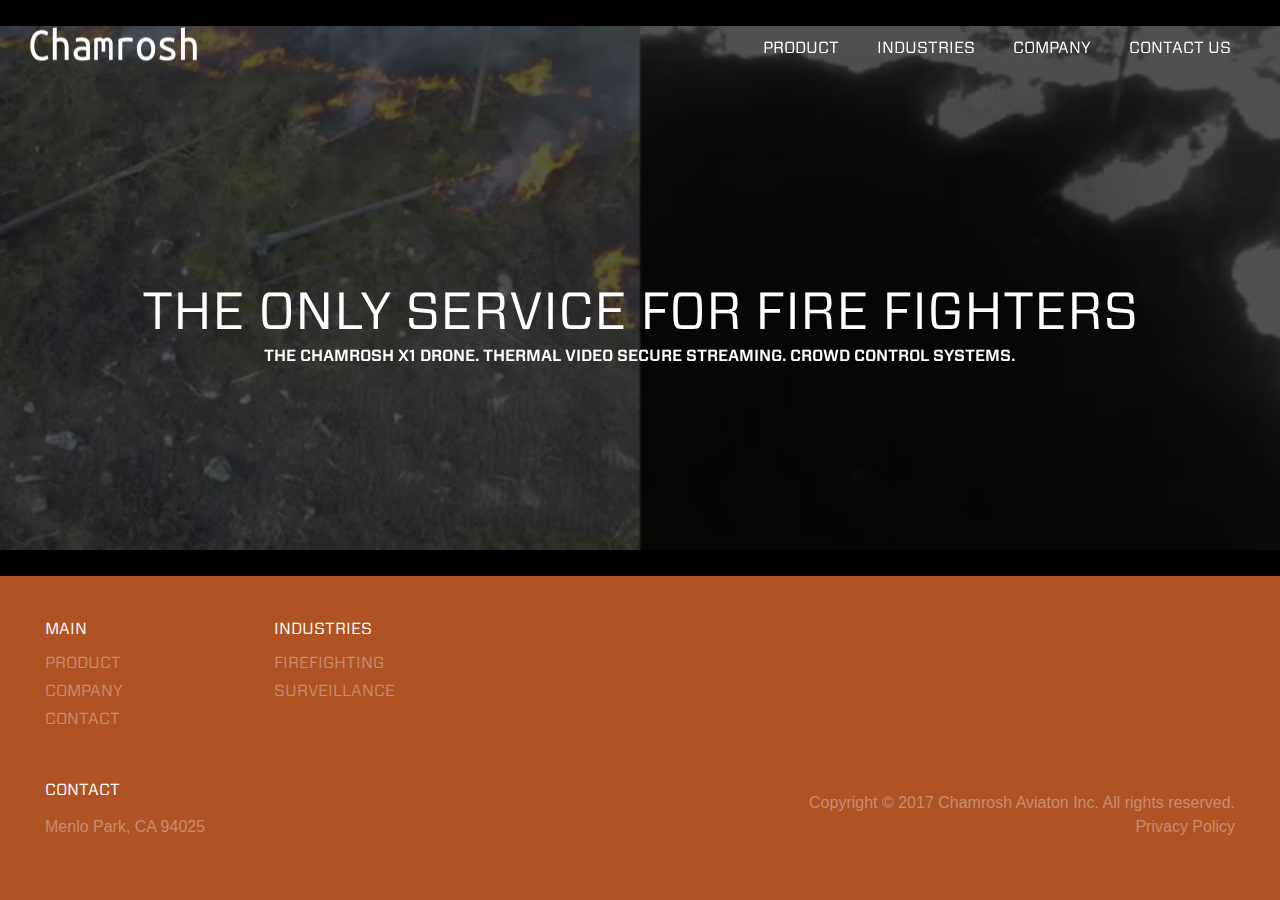
==== commit a0e25aec: "completed product page" ====
--- a/firefighting.html
+++ b/firefighting.html
@@ -106,10 +106,12 @@
 
             <div class="off-canvas-content" data-off-canvas-content="">
                 <div style="width: 100%; height: 576px; position: absolute; background-color: black" >
-                    <video width="100%" height="100%" autoplay loop controls>
+                    <video width="100%" height="100%" autoplay loop>
                         <source src="Pictures/forestvid.webm" type="video/webm">
                         Your browser does not support the video tag.
                     </video>
+                </div>
+                <div style="width: 100%; height: 576px; position: absolute; opacity: 0.65; background-color: black" >
                 </div>
                 <header class="small-12 columns" style="">
                     <div id="topbar" class="row medium-collapse align-middle">
@@ -149,7 +151,7 @@
                     </div>
                     <div id="masthead" class="row align-middle home">
                         <div class="large-10 large-offset-1 columns">
-                            <h2 class="text-center">Drone Firefighting Platform</h2>
+                            <h2 class="text-center">The Only Service for Fire Fighters</h2>
                             <p class="text-center">The Chamrosh X1 Drone. Thermal Video Secure Streaming. Crowd Control Systems.</p>
 
                         </div>
@@ -175,7 +177,7 @@
                                 <ul class="navcolumn large-3 medium-4 small-12 columns"><li>Industries</li>
                                     <ul>
 
-                                        <li><a href="#">Firefighting</a>
+                                        <li><a href="firefighting.html">Firefighting</a>
                                         </li>
                                         <li><a href="#">Surveillance</a>
                                         </li>
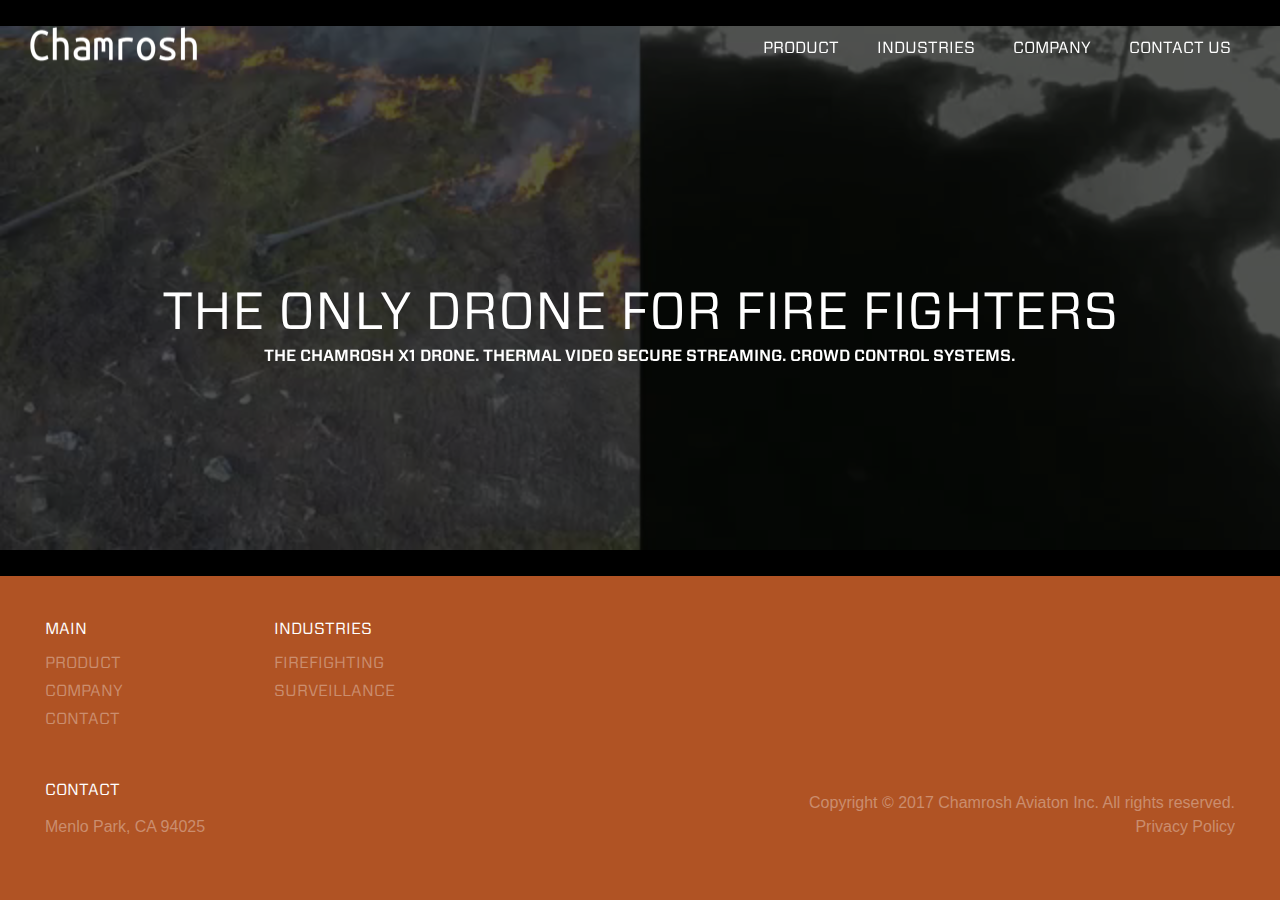
==== commit 4fdf4b8b: "minor fixes" ====
--- a/firefighting.html
+++ b/firefighting.html
@@ -151,7 +151,7 @@
                     </div>
                     <div id="masthead" class="row align-middle home">
                         <div class="large-10 large-offset-1 columns">
-                            <h2 class="text-center">The Only Service for Fire Fighters</h2>
+                            <h2 class="text-center">The Only Drone for Fire Fighters</h2>
                             <p class="text-center">The Chamrosh X1 Drone. Thermal Video Secure Streaming. Crowd Control Systems.</p>
 
                         </div>
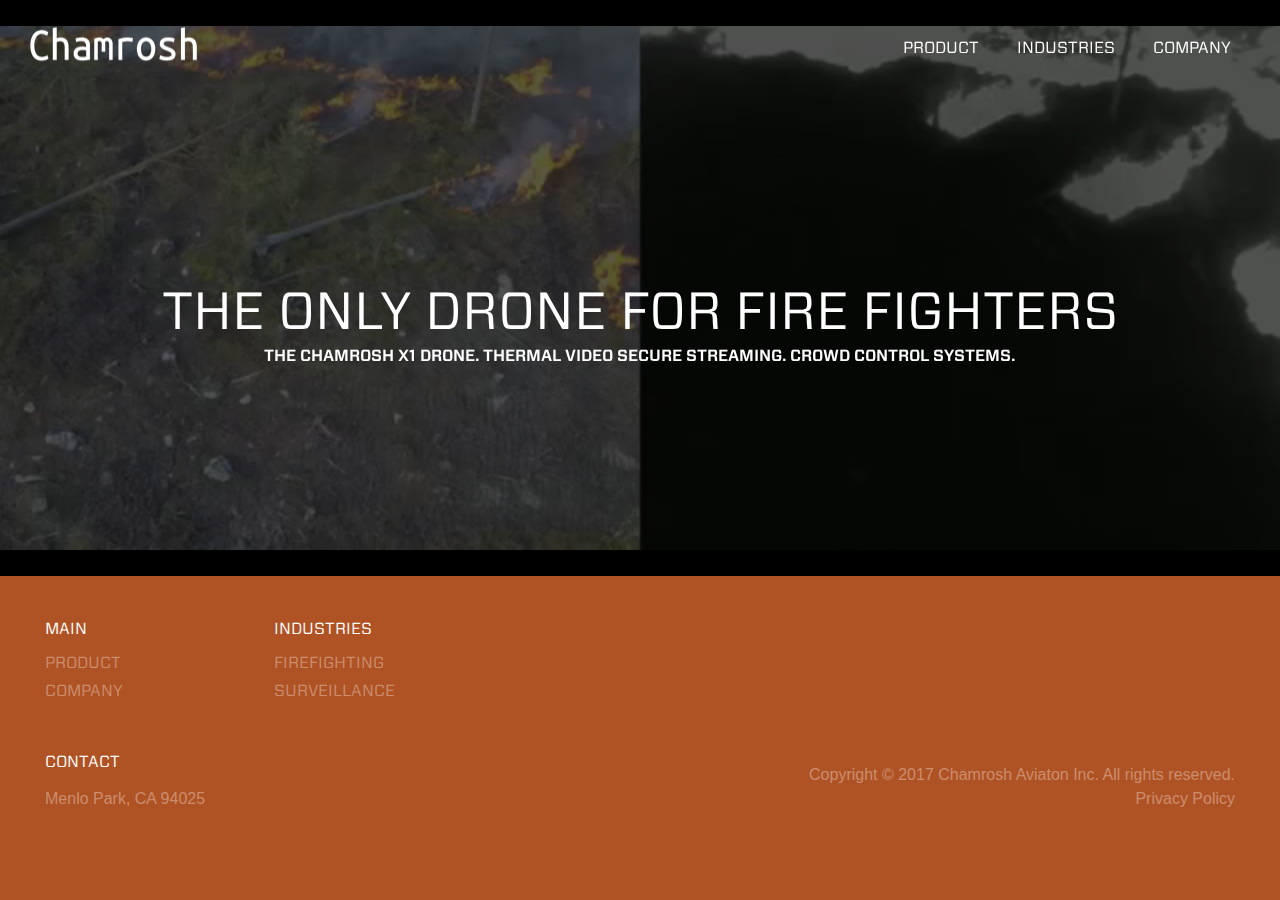
==== commit 01379190: "removed contact us" ====
--- a/firefighting.html
+++ b/firefighting.html
@@ -98,9 +98,6 @@
                             </li>
                         </ul>
                     </li>
-                    <li>
-                        <a href="#">Contact Us</a>
-                    </li>
                 </ul>
             </div>
 
@@ -142,9 +139,6 @@
                                         </li>
                                     </ul>
                                 </li>
-                                <li class="2">
-                                    <a href="#">Contact Us</a>
-                                </li>
                             </ul>
                             <button id="sidemenu-toggle" class="menu-icon float-right" data-open="sidemenu" type="button" aria-expanded="false" aria-controls="sidemenu"></button>
                         </div>
@@ -169,8 +163,6 @@
                                         <li><a href="product.html">Product</a>
                                         </li>
                                         <li><a href="team.html">Company</a>
-                                        </li>
-                                        <li><a href="#">Contact</a>
                                         </li>
                                     </ul>
                                 </ul>
